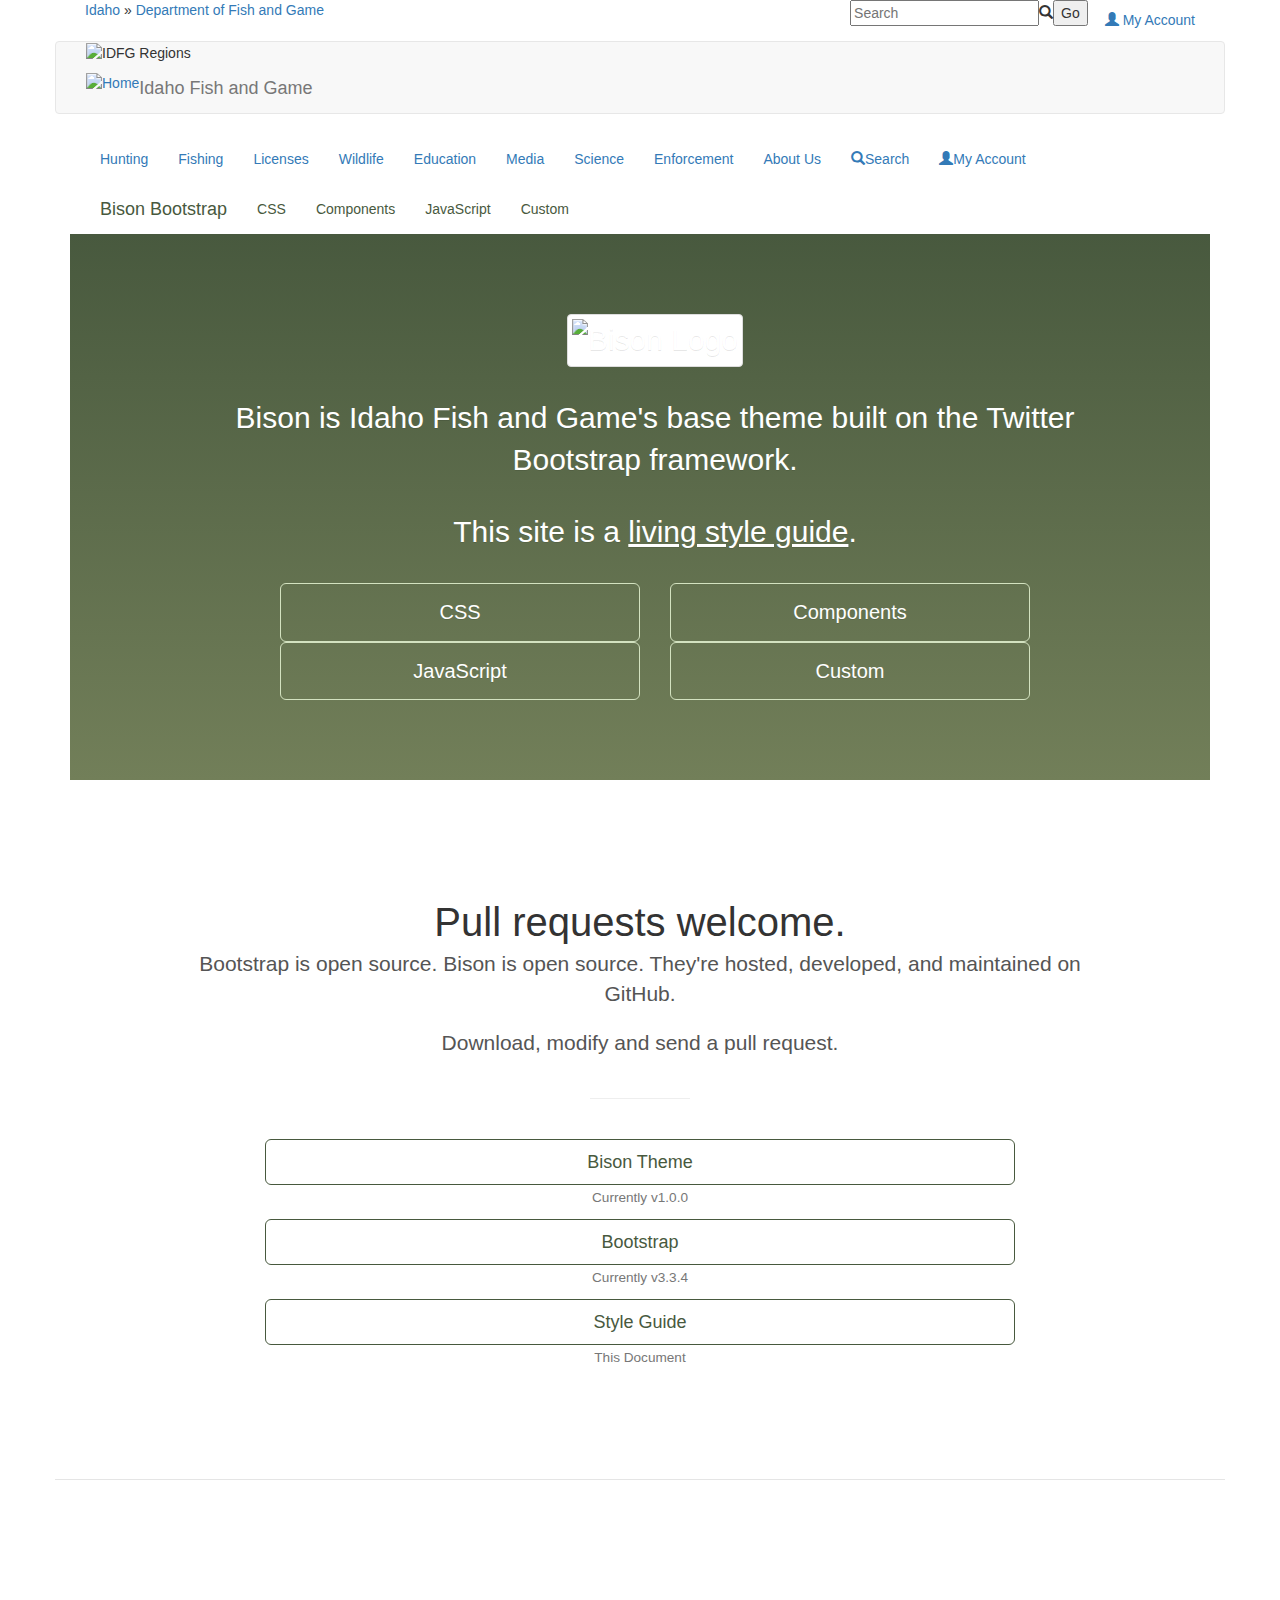
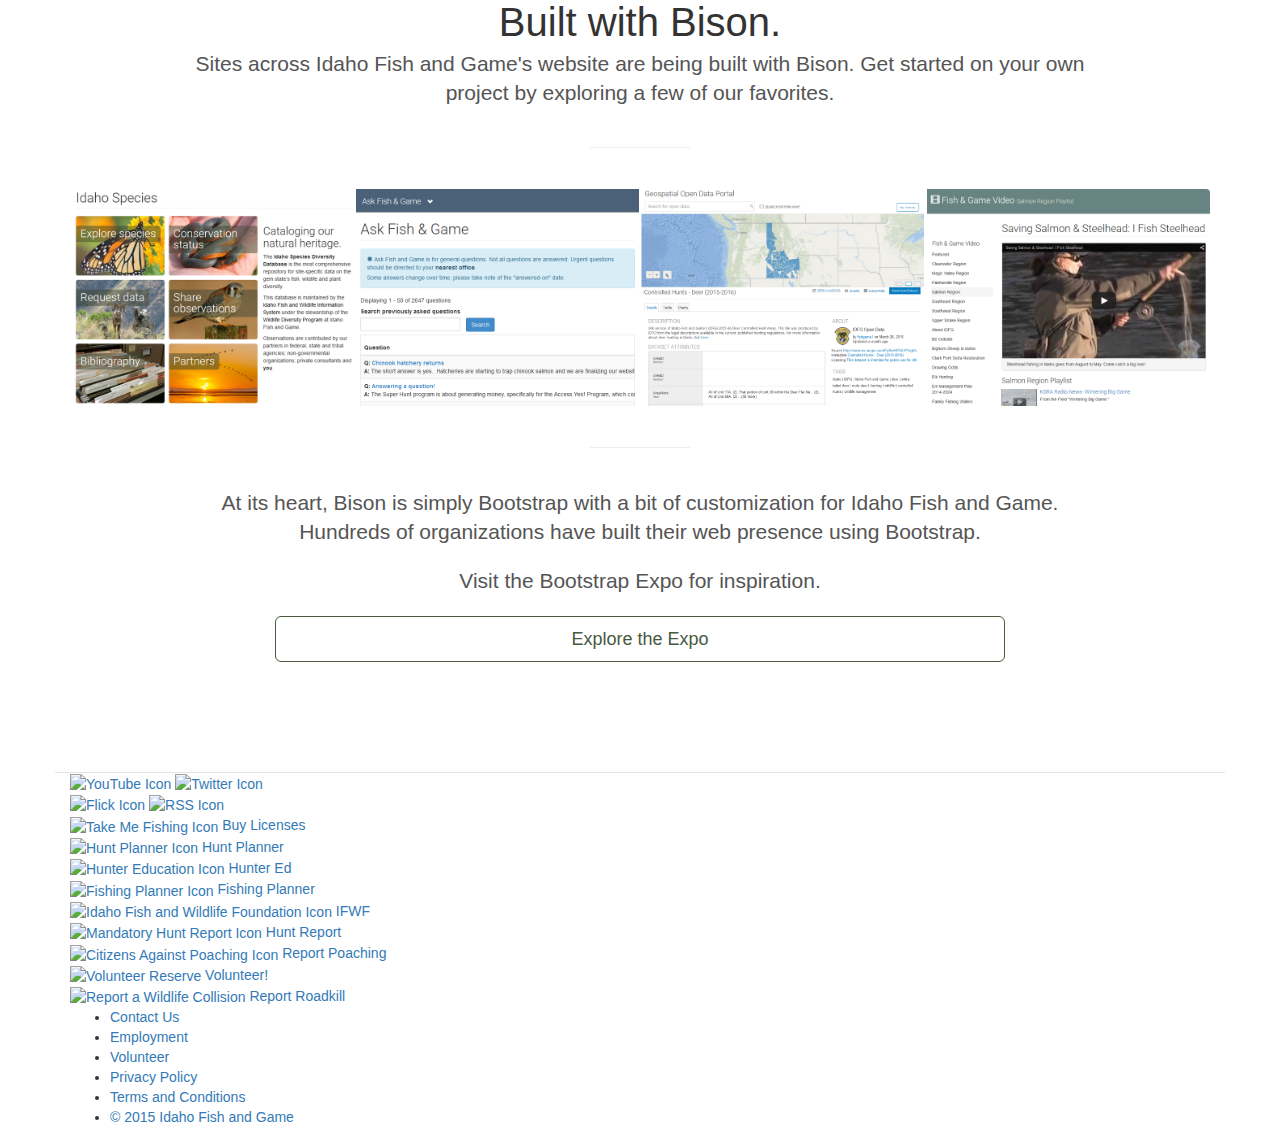
==== index.html @ a096d147 "Merge pull request #3 from stupiddingo/master" ====
<!doctype html>
<html lang="en" class="no-js">
<head>
  <meta charset="utf-8">
  <meta name="viewport" content="width=device-width, initial-scale=1">
  <meta http-equiv="X-UA-Compatible" content="IE=edge">
  <title>Bison Bootstrap</title>
  <meta name="description" content="">
  <meta name="robots" content="index,follow">
  <meta name="DCTERMS.subject" content="">
  <meta name="DCTERMS.creator" content="">
  <meta name="DCTERMS.created" content="">
  <meta name="DCTERMS.language" content="EN">
  <meta name="DCTERMS.publisher" content="State of Idaho">
  <meta name="DCTERMS.modified" content="">
  <meta name="DCTERMS.format" content="text/html">
  <link rel="schema.DCTERMS" href="//purl.org/dc/terms/">
  <link rel="icon" href="https://idfg.idaho.gov/favicon.ico" type="image/x-icon">
  <link rel="apple-touch-icon" href="https://idfg.idaho.gov/apple-touch-icon.png">
  <link rel="apple-touch-icon" sizes="72x72" href="https://idfg.idaho.gov/apple-touch-icon-72x72.png">
  <link rel="apple-touch-icon" sizes="76x76" href="https://idfg.idaho.gov/apple-touch-icon-76x76.png">
  <link rel="apple-touch-icon" sizes="114x114" href="https://idfg.idaho.gov/apple-touch-icon-114x114.png">
  <link rel="apple-touch-icon" sizes="120x120" href="https://idfg.idaho.gov/apple-touch-icon-120x120.png">
  <link rel="apple-touch-icon" sizes="144x144" href="https://idfg.idaho.gov/apple-touch-icon-144x144.png">
  <link rel="apple-touch-icon" sizes="152x152" href="https://idfg.idaho.gov/apple-touch-icon-152x152.png">
  <link href="//netdna.bootstrapcdn.com/bootstrap/3.3.4/css/bootstrap.min.css" media="all" rel="stylesheet"/>
  <link href="https://idfg.idaho.gov/sites/all/themes/bootstrap/css/overrides.css" media="all" rel="stylesheet"/>
  <link href="https://idfg.idaho.gov/sites/all/themes/bison/css/bison.css" media="all" rel="stylesheet"/>
  <link href="resources/css/docs.min.css" media="all" rel="stylesheet"/>
  <link href="resources/css/custom.css" media="all" rel="stylesheet"/>
</head>
<body class="html">
<div id="skip-link">
  <a href="#content" class="sr-only">Skip to main content</a>
</div>
<div class="utilities row hidden-xs">
  <div class="container">
    <div class="tagline col-sm-6">
      <div class="region region-utilities-first">
        <section id="block-idfg-components-crumbs" class="block block-idfg-components clearfix">
          <div id="idfg-breadcrumb-context"><a href="http://www.idaho.gov/">Idaho</a>
            »
            <a href="http://fishandgame.idaho.gov/" title="Idaho Department of Fish and Game">Department
              of Fish and Game</a></div>
        </section>
      </div>
    </div>
    <div class="top_nav col-xs-12 col-sm-6">
      <div class="region region-utilities-second">
        <section id="block-idfg-components-search" class="block block-idfg-components clearfix">
          <ul class="menu nav nav-pills navbar-right">
            <li id="navbar-search-form">
              <form action="http://fishandgame.idaho.gov/search" id="idfg-site-search" method="get" class="form-group has-feedback">
                <input id="search" name="search" placeholder="Search" required="true" type="text"><span class="glyphicon glyphicon-search"></span><input id="searchUsing" name="searchUsing" value="Google Web Search" type="hidden"><input id="cmdSubmit" value="Go" type="submit">
              </form>
            </li>
            <li id="navbar-login" class="accounts-login-link">
              <a href="https://idfg.idaho.gov/accounts/user" title="My Account"><span class="glyphicon glyphicon-user" aria-hidden="true"></span>
                <span class="link-text">My Account</span></a></li>
          </ul>
        </section>
      </div>
    </div>
  </div>
</div>
<!--/utilities row-->
<header id="navbar" role="banner" class="navbar container navbar-default">
  <div class="container">
    <div class="region region-branding">
      <section id="block-idfg-components-regions" class="block block-idfg-components clearfix">
        <div id="idfgRegionMap">
          <img alt="IDFG Regions" src="https://idfg.idaho.gov/sites/all/modules/custom/idfg_components/images/RegionMap.gif" title="Explore our Regions" usemap="#regions-imagemap">
        </div>
        <map id="regions-imagemap" name="regions-imagemap">
          <area alt="Region 1 - Panhandle" coords="8,8,19,9,18,25,28,36,18,36,15,36,10,34,8,35" href="http://fishandgame.idaho.gov/public/about/offices/?getPage=163" shape="poly" title="Region 1 - Panhandle">
          <area alt="Region 2 - Clearwater" coords="8,33,16,36,26,36,35,40,31,53,24,55,17,53,11,56,11,51,6,46" href="http://fishandgame.idaho.gov/public/about/offices/?getPage=164" shape="poly" title="Region 2 - Clearwater">
          <area alt="Region 3 - Southwest" coords="9,58,16,55,24,57,30,60,21,66,25,77,19,84,19,95,23,102,5,103,7,76,5,70,5,67" href="http://fishandgame.idaho.gov/public/about/offices/?getPage=165" shape="poly" title="Region 3 - Southwest">
          <area alt="Region 4 - Magic Valley" coords="23,79,31,77,43,82,42,88,49,102,24,102,19,93,19,87,19,85" href="http://fishandgame.idaho.gov/public/about/offices/?getPage=169" shape="poly" title="Region 4 - Magic Valley">
          <area alt="Region 5 - Southeast" coords="44,81,55,86,67,85,68,103,49,101,47,92,42,91,41,86" href="http://fishandgame.idaho.gov/public/about/offices/?getPage=166" shape="poly" title="Region 5 - Southeast">
          <area alt="Region 6 - Upper Snake" coords="61,64,65,69,66,83,61,84,52,82,44,79,39,79,35,76,47,68,53,65" href="http://fishandgame.idaho.gov/public/about/offices/?getPage=171" shape="poly" title="Region 6 - Upper Snake">
          <area alt="Region 7 - Salmon" coords="37,49,47,66,28,75,23,65,31,60,30,55" href="http://fishandgame.idaho.gov/public/about/offices/?getPage=170" shape="poly" title="Region 7 - Salmon">
          <area alt="View list of all Regions" coords="0,0,90,111" href="http://fishandgame.idaho.gov/public/about/offices/?getPage=52" shape="rect" title="View list of all Regions">
        </map>
      </section>
    </div>
    <div class="navbar-header">
      <a class="logo navbar-btn pull-left" href="//idfg.idaho.gov/" title="Home">
        <img src="https://idfg.idaho.gov/sites/all/themes/bison/logo.png" alt="Home">
      </a>
      <a class="name navbar-brand" href="//idfg.idaho.gov/" title="Home">Idaho
        Fish and Game</a>
      <!-- .btn-navbar is used as the toggle for collapsed navbar content -->
      <button type="button" class="navbar-toggle" data-toggle="collapse" data-target=".navbar-primary">
        <span class="sr-only">Toggle navigation</span>
        <span class="icon-bar"></span>
        <span class="icon-bar"></span>
        <span class="icon-bar"></span>
      </button>
      <a class="hidden-lg btn btn-lg navbar-search navbar-mobile" href="//fishandgame.idaho.gov/search" title="Search"><span class="glyphicon glyphicon-search" aria-hidden="true"></span></a>
    </div>
  </div>
</header>
<!--/header-->
<div id="navfull" class="row">
  <div class="container topnav">
    <div class="navbar-primary navbar-collapse collapse">
      <nav role="navigation">
        <div class="region region-navigation">
          <section id="block-idfg-components-menu" class="block block-idfg-components clearfix">
            <ul class="menu nav navbar-nav">
              <li class="expanded dropdown active"><a class="dropdown-toggle" data-toggle="dropdown" data-target="#" href="http://fishandgame.idaho.gov/public/hunt/" title="Hunting">Hunting</a></li>
              <li class="expanded dropdown active"><a class="dropdown-toggle" data-toggle="dropdown" data-target="#" href="http://fishandgame.idaho.gov/public/fish/" title="Fishing">Fishing</a></li>
              <li class="expanded dropdown active"><a class="dropdown-toggle" data-toggle="dropdown" data-target="#" href="http://fishandgame.idaho.gov/public/licenses/" title="Licenses">Licenses</a></li>
              <li class="expanded dropdown active"><a class="dropdown-toggle" data-toggle="dropdown" data-target="#" href="http://fishandgame.idaho.gov/public/wildlife/" title="Wildlife">Wildlife</a></li>
              <li class="expanded dropdown active"><a class="dropdown-toggle" data-toggle="dropdown" data-target="#" href="http://fishandgame.idaho.gov/public/education/" title="Education">Education</a></li>
              <li class="expanded dropdown active"><a class="dropdown-toggle" data-toggle="dropdown" data-target="#" href="http://fishandgame.idaho.gov/public/media/" title="Media">Media</a></li>
              <li class="expanded dropdown active"><a class="dropdown-toggle" data-toggle="dropdown" data-target="#" href="http://fishandgame.idaho.gov/public/science/" title="Science">Science</a></li>
              <li class="expanded dropdown active"><a class="dropdown-toggle" data-toggle="dropdown" data-target="#" href="http://fishandgame.idaho.gov/public/enforce/" title="Enforcement">Enforcement</a></li>
              <li class="expanded dropdown active"><a class="dropdown-toggle" data-toggle="dropdown" data-target="#" href="http://fishandgame.idaho.gov/public/about/" title="About Us">About Us</a></li>
              <li class="navbar-mobile active"><a href="http://fishandgame.idaho.gov/search/" title="Search"><span class="glyphicon glyphicon-search" aria-hidden="true"></span>Search</a></li>
              <li class="navbar-mobile active accounts-login-link"><a href="https://idfg.idaho.gov/accounts/user" title="User Account"><span class="glyphicon glyphicon-user" aria-hidden="true"></span><span class="link-text">My Account</span></a></li>
            </ul>
          </section>
        </div>
      </nav>
    </div>
    <!-- /.navbar-collapse -->
  </div>
</div>
<!--/navfull-->
<div class="main-container container">
  <header role="banner" id="page-header">
    <div class="region region-header">
      <div class="container">
        <div class="navbar-header">
          <a href="#" class="navbar-brand">Bison Bootstrap</a>
          <button class="navbar-toggle collapsed" type="button" data-toggle="collapse" data-target=".bs-navbar-collapse">
            <span class="sr-only">Toggle navigation</span>
            <span class="glyphicon glyphicon-chevron-down" aria-hidden="true"></span>
          </button>
        </div>
        <nav class="collapse navbar-collapse bs-navbar-collapse">
          <ul class="nav navbar-nav">
            <li><a href="css/">CSS</a></li>
            <li><a href="components/">Components</a></li>
            <li><a href="javascript/">JavaScript</a></li>
            <li><a href="custom/">Custom</a></li>
          </ul>
        </nav>
      </div>
    </div>
    <main class="bs-docs-masthead" id="content" role="main" tabindex="-1">
      <div class="container">
        <p class="lead">
          <img src="https://idfg.idaho.gov/sites/all/themes/bison/screenshot.png" title="Bison Logo" class="img-thumbnail img-responsive">
        </p>

        <p class="lead">Bison is Idaho Fish and Game's base theme built on the
          Twitter Bootstrap framework.</p>

        <p class="lead">This site is a
          <a href="http://alistapart.com/article/creating-style-guides" title="wat?" style="color:#fff; text-decoration: underline;">living
            style guide</a>.</p>

        <div class="row">
          <div class="col-xs-12 col-sm-4 col-sm-offset-2">
            <a href="css/" class="btn btn-outline-inverse btn-lg btn-block">CSS</a>
          </div>
          <div class="col-xs-12 col-sm-4">
            <a href="components/" class="btn btn-outline-inverse btn-lg btn-block">Components</a>
          </div>
        </div>
        <div class="row">
          <div class="col-xs-12 col-sm-4 col-sm-offset-2">
            <a href="javascript/" class="btn btn-outline-inverse btn-lg btn-block">JavaScript</a>
          </div>
          <div class="col-xs-12 col-sm-4">
            <a href="custom/" class="btn btn-outline-inverse btn-lg btn-block">Custom</a>
          </div>
        </div>

      </div>
    </main>
  </header>
  <!-- /#page-header -->
  <div class="row">
    <div role="main">
      <div class="bs-docs-featurette">
        <div class="container">
          <h2 class="bs-docs-featurette-title">Pull requests welcome.</h2>

          <p class="lead">Bootstrap is open source. Bison is open source.
            They're hosted, developed, and maintained on GitHub.</p>

          <p class="lead">Download, modify and send a pull request.</p>
          <hr class="half-rule">
          <div class="row margin-bottom">
            <div class="col-xs-12 col-sm-8 col-sm-offset-2">
              <p>
                <a href="https://github.com/idahofishgame/bison" class="btn btn-outline btn-lg btn-block">Bison
                  Theme</a>
                <small class="text-muted">Currently v1.0.0</small>
              </p>
            </div>
          </div>
          <div class="row margin-bottom">
            <div class="col-xs-12 col-sm-8 col-sm-offset-2">
              <p>
                <a href="https://github.com/twbs/bootstrap" class="btn btn-outline btn-lg btn-block">Bootstrap</a>
                <small class="text-muted">Currently v3.3.4</small>
              </p>
            </div>
          </div>
          <div class="row">
            <div class="col-xs-12 col-sm-8 col-sm-offset-2">
              <p>
                <a href="https://github.com/idahofishgame/style" class="btn btn-outline btn-lg btn-block">Style
                  Guide</a>
                <small class="text-muted">This Document</small>
              </p>
            </div>
          </div>
        </div>
      </div>

      <div class="bs-docs-featurette">
        <div class="container">
          <h2 class="bs-docs-featurette-title">Built with Bison.</h2>

          <p class="lead">Sites across Idaho Fish and Game's website are being
            built with Bison. Get started on your own project by exploring a few
            of our favorites.</p>
          <hr class="half-rule">
          <div class="row bs-docs-featured-sites">
            <div class="col-xs-6 col-sm-3">
              <a href="https://fishandgame.idaho.gov/species" target="_blank" title="Species">
                <img src="resources/images/species.png" alt="Species" class="img-responsive">
              </a>
            </div>
            <div class="col-xs-6 col-sm-3">
              <a href="https://fishandgame.idaho.gov/content/questions" target="_blank" title="Ask">
                <img src="resources/images/ask.png" alt="Ask Fish and Game" class="img-responsive">
              </a>
            </div>
            <div class="col-xs-6 col-sm-3">
              <a href="http://data.idfggis.opendata.arcgis.com" target="_blank" title="Open Data">
                <img src="resources/images/opendata.png" alt="Open Data" class="img-responsive">
              </a>
            </div>
            <div class="col-xs-6 col-sm-3">
              <a href="https://fishandgame.idaho.gov/is/media/video" target="_blank" title="Video">
                <img src="resources/images/video.png" alt="Video" class="img-responsive">
              </a>
            </div>
          </div>
          <hr class="half-rule">
          <p class="lead">At its heart, Bison is simply Bootstrap with a bit of
            customization for Idaho Fish and Game. Hundreds of organizations
            have built their web presence using Bootstrap.</p>

          <p class="lead">Visit the Bootstrap Expo for inspiration.</p>

          <div class="col-xs-12 col-sm-8 col-sm-offset-2">
            <p>
              <a href="http://expo.getbootstrap.com" class="btn btn-outline btn-lg btn-block">Explore
                the Expo</a></p>
          </div>
        </div>
      </div>
    </div>
  </div>
</div>
<!--/main-container-->

<div id="footer_context" class="row">
  <div class="col-xs-12">
    <footer class="footer container">
      <div class="row">
        <div class="col-xs-12">
          <div class="region region-footer-top">
            <section id="block-idfg-components-apps" class="block block-idfg-components clearfix">
              <div id="idfgFooterImageLinks" class="clearfix">
                <div id="idfgFooterIcons">
                  <div id="idfgFooterIconic">
                    <div id="idfgFooterIconicTop">
                      <a href="http://www.youtube.com/user/idahofishgame" title="IDFG on YouTube"><img alt="YouTube Icon" src="https://idfg.idaho.gov/sites/all/modules/custom/idfg_components/images/youtube.png" title="IDFG on YouTube"/></a>
                      <a href="http://twitter.com/idfg" title="IDFG on Twitter"><img alt="Twitter Icon" src="https://idfg.idaho.gov/sites/all/modules/custom/idfg_components/images/twitter.png" title="IDFG on Twitter"/></a>
                    </div>
                    <div id="idfgFooterIconicBottom">
                      <a href="http://flickr.com/photos/idfg" title="IDFG on Flickr"><img alt="Flick Icon" src="https://idfg.idaho.gov/sites/all/modules/custom/idfg_components/images/flickr.png" title="IDFG on Flickr"/></a>
                      <a href="https://fishandgame.idaho.gov/content/page/rss-feeds" title="RSS Feed"><img alt="RSS Icon" src="https://idfg.idaho.gov/sites/all/modules/custom/idfg_components/images/rss.png" title="RSS"/></a>
                    </div>
                  </div>
                </div>
                <div>
                  <a href="https://id.outdoorcentral.us/" title="Buy your hunting and fishing licenses here!"><img alt="Take Me Fishing Icon" src="https://idfg.idaho.gov/sites/all/modules/custom/idfg_components/images/tinySoldHere.png"/></a>
                  <a href="https://id.outdoorcentral.us/" title="Buy your hunting and fishing licenses here!">Buy
                    Licenses</a>
                </div>
                <div>
                  <a href="http://fishandgame.idaho.gov/ifwis/huntPlanner/" title="Plan your hunting trip!"><img alt="Hunt Planner Icon" src="https://idfg.idaho.gov/sites/all/modules/custom/idfg_components/images/tinyHuntPlanner.png"/></a>
                  <a href="http://fishandgame.idaho.gov/ifwis/huntPlanner/" title="Plan your hunting trip!">Hunt
                    Planner</a>
                </div>
                <div>
                  <a href="http://fishandgame.idaho.gov/public/hunt/?getPage=30" title="Hunter education classes"><img alt="Hunter Education Icon" src="https://idfg.idaho.gov/sites/all/modules/custom/idfg_components/images/tinyHuntEd.png"/></a>
                  <a href="http://fishandgame.idaho.gov/public/hunt/?getPage=30" title="Hunter education classes">Hunter
                    Ed</a>
                </div>
                <div>
                  <a href="http://fishandgame.idaho.gov/ifwis/fishingPlanner/" title="Plan your fishing trip!"><img alt="Fishing Planner Icon" src="https://idfg.idaho.gov/sites/all/modules/custom/idfg_components/images/tinyFishPlanner.png"/></a>
                  <a href="http://fishandgame.idaho.gov/ifwis/fishingPlanner/" title="Plan your fishing trip!">Fishing
                    Planner</a>
                </div>
                <div>
                  <a href="http://www.ifwf.org/" title="Idaho Fish and Wildlife Foundation"><img alt="Idaho Fish and Wildlife Foundation Icon" src="https://idfg.idaho.gov/sites/all/modules/custom/idfg_components/images/tinyIFWF.png"/></a>
                  <a href="http://www.ifwf.org/" title="Idaho Fish and Wildlife Foundation">IFWF</a>
                </div>
                <div>
                  <a href="http://fishandgame.idaho.gov/public/hunt/?getPage=106" title="Mandatory Hunt Report"><img alt="Mandatory Hunt Report Icon" src="https://idfg.idaho.gov/sites/all/modules/custom/idfg_components/images/tinyHarvReport.png"/></a>
                  <a href="http://fishandgame.idaho.gov/public/hunt/?getPage=106" title="Mandatory Hunt Report">Hunt
                    Report</a>
                </div>
                <div>
                  <a href="http://fishandgame.idaho.gov/public/enforce/?getPage=142" title="Citizens Against Poaching 1-800-632-5999"><img alt="Citizens Against Poaching Icon" src="https://idfg.idaho.gov/sites/all/modules/custom/idfg_components/images/tinyCAP.png"/></a>
                  <a href="http://fishandgame.idaho.gov/public/enforce/?getPage=142" title="Citizens Against Poaching 1-800-632-5999">Report
                    Poaching</a>
                </div>
                <div>
                  <a href="http://fishandgame.idaho.gov/public/about/volunteer/" title="Volunteer Reserve"><img alt="Volunteer Reserve" src="https://idfg.idaho.gov/sites/all/modules/custom/idfg_components/images/tinyVolunteer.png"/></a>
                  <a href="http://fishandgame.idaho.gov/public/about/volunteer/" title="Volunteer Reserve">Volunteer!</a>
                </div>
                <div>
                  <a href="https://fishandgame.idaho.gov/ifwis/roadkill" title="Report a Wildlife Collision"><img alt="Report a Wildlife Collision" src="https://idfg.idaho.gov/sites/all/modules/custom/idfg_components/images/ifwis_roadkill.png"/></a>
                  <a href="https://fishandgame.idaho.gov/ifwis/roadkill" title="Report a Wildlife Collision">Report
                    Roadkill</a>
                </div>
              </div>
            </section>
            <section id="block-idfg-components-terms" class="block block-idfg-components clearfix">
              <div id="idfg-terms">
                <ul>
                  <li><a href="http://fishandgame.idaho.gov/public/about/contact/">Contact Us</a></li>
                  <li><a href="http://fishandgame.idaho.gov/public/about/employment/">Employment</a></li>
                  <li><a href="http://fishandgame.idaho.gov/public/about/volunteer/">Volunteer</a></li>
                  <li><a href="http://fishandgame.idaho.gov/public/about/privacy/">Privacy Policy</a></li>
                  <li><a href="http://fishandgame.idaho.gov/public/about/terms/">Terms and Conditions</a></li>
                  <li><a href="http://fishandgame.idaho.gov/">&copy; 2015 Idaho Fish and Game</a></li>
                </ul>
              </div>
            </section>
          </div>
          <div class="row">
            <div class="col-md-2"></div>
            <div class="col-md-2"></div>
            <div class="col-md-2"></div>
            <div class="col-md-2"></div>
            <div class="col-md-2"></div>
            <div class="col-md-2"></div>
          </div>
          <div class="row">
          </div>
        </div>
      </div>
    </footer>
    <!--/row-->
    <div id="footer_bottom" class="row">
    </div>
  </div>
</div>
<!--/row-->
<script src="//code.jquery.com/jquery-1.11.2.min.js"></script>
<script src="//maxcdn.bootstrapcdn.com/bootstrap/3.3.4/js/bootstrap.min.js"></script>
<script src="resources/js/docs.min.js"></script>
<script src="resources/js/idfg.js"></script>
</body>
</html>
---- resources/css/docs.min.css ----
/**
  * Original Bootstrap Documentation
  * CC SA By attribution getbootstrap.com
  * Colors overridden for Bison theme.
  * #563d7c --> #48593E
  * #cdbfe3 --> #D3E2C0
  * #6F5499 --> #727F59
  */
.hll{
	background-color:#ffc
}

.c{
	color:#999
}

.err{
	color:#A00;
	background-color:#FAA
}

.k{
	color:#069
}

.o{
	color:#555
}

.cm{
	color:#999
}

.cp{
	color:#099
}

.c1{
	color:#999
}

.cs{
	color:#999
}

.gd{
	background-color:#FCC;
	border:1px solid #C00
}

.ge{
	font-style:italic
}

.gr{
	color:red
}

.gh{
	color:#030
}

.gi{
	background-color:#CFC;
	border:1px solid #0C0
}

.go{
	color:#AAA
}

.gp{
	color:#009
}

.gu{
	color:#030
}

.gt{
	color:#9C6
}

.kc{
	color:#069
}

.kd{
	color:#069
}

.kn{
	color:#069
}

.kp{
	color:#069
}

.kr{
	color:#069
}

.kt{
	color:#078
}

.m{
	color:#F60
}

.s{
	color:#d44950
}

.na{
	color:#4f9fcf
}

.nb{
	color:#366
}

.nc{
	color:#0A8
}

.no{
	color:#360
}

.nd{
	color:#99F
}

.ni{
	color:#999
}

.ne{
	color:#C00
}

.nf{
	color:#C0F
}

.nl{
	color:#99F
}

.nn{
	color:#0CF
}

.nt{
	color:#2f6f9f
}

.nv{
	color:#033
}

.ow{
	color:#000
}

.w{
	color:#bbb
}

.mf{
	color:#F60
}

.mh{
	color:#F60
}

.mi{
	color:#F60
}

.mo{
	color:#F60
}

.sb{
	color:#C30
}

.sc{
	color:#C30
}

.sd{
	color:#C30;
	font-style:italic
}

.s2{
	color:#C30
}

.se{
	color:#C30
}

.sh{
	color:#C30
}

.si{
	color:#A00
}

.sx{
	color:#C30
}

.sr{
	color:#3AA
}

.s1{
	color:#C30
}

.ss{
	color:#FC3
}

.bp{
	color:#366
}

.vc{
	color:#033
}

.vg{
	color:#033
}

.vi{
	color:#033
}

.il{
	color:#F60
}

.css .nt+.nt,.css .o,.css .o+.nt{
	color:#999
}

@font-face{
	font-family:anchorjs-link;
	src:url(data:application/x-font-ttf;
	charset=utf-8;
	base64,[base64]/8D/wAPAAEAAAAAAAAAAAAAAAAAAAAAgAAAAAAACAAAAAwAAABQAAwABAAAAFAAEACgAAAAGAAQAAQACACDmAP//AAAAIOYA////4RoCAAEAAAAAAAAAAQAB//[base64]/r4DBgYGBFAEBwYHAwQTExMT2xMwMjETBBMTExNjBwkGA5gkIyMkBCNZXVoj2iMkJCMEA3UEJCMjJNojWV1aIwQDBgUFA1ACBQUFAwQUMDIxE9oTExMTBBMxMjATYxAhISIRmSNaXVkj/sYDBgUFA1ACBQUFAwQUMDIxE9oTExMTBBMxMjATYxAhISIRmSNaXVkjBCQjIyTaI1ldWiMEAAEAAAABAABR/4xQXw889QALBAAAAAAAzqNM0wAAAADOo0zTAAAAAAO5A3kAAAAIAAIAAAAAAAAAAQAAA8D/[base64]) format('truetype'),url(data:application/font-woff;
	charset=utf-8;
	base64,d09GRgABAAAAAATwAAsAAAAABKQAAAAAAAAAAAAAAAAAAAAAAAAAAAAAAABPUy8yAAABCAAAAGAAAABgDq/[base64]/A/8ADwABAAAAAAAAAAAAAAAAAAAAAIAAAAAAAAgAAAAMAAAAUAAMAAQAAABQABAAoAAAABgAEAAEAAgAg5gD//wAAACDmAP///+EaAgABAAAAAAAAAAEAAf//AA8AAQAAAAAAAAAAAAIAADc5AQAAAAACAEcABwO5A3kANgBtAAABJy4BIgYPAQ4BFBYfAR4DFzcuAy8BLgE0Nj8BPgEyFh8BHgEUBg8BHgMVNz4BNCYnAS4DJwceAx8BHgEUBg8BDgEiJi8BLgE0Nj8BLgM1Bw4BFBYfAR4BMjY/[base64]/7GAwYFBQNQAgUFBQMEFDAyMRPaExMTEwQTMTIwE2MQISEiEZkjWl1ZIwQkIyMk2iNZXVojBAABAAAAAQAAUf+MUF8PPPUACwQAAAAAAM6jTNMAAAAAzqNM0wAAAAADuQN5AAAACAACAAAAAAAAAAEAAAPA/[base64]) format('woff');
	font-weight:400;
	font-style:normal
}

.anchorjs-icon{
	font-family:anchorjs-link;
	speak:none;
	font-style:normal;
	font-weight:400;
	font-variant:normal;
	text-transform:none;
	line-height:1;
	-webkit-font-smoothing:antialiased;
	-moz-osx-font-smoothing:grayscale
}

.anchorjs-link{
	float:left;
	width:1em;
	height:1em;
	margin-left:-1.2em;
	opacity:0;
	color:inherit;
	text-align:center
}

@media (max-width:480px){
	.anchorjs-link{
		display:none
	}

}

.anchorjs-link:focus,:hover>.anchorjs-link{
	opacity:.75;
	transition:color .16s linear
}

:hover>.anchorjs-link:hover{
	opacity:1;
	text-decoration:none
}

.anchorjs-icon{
	font-size:60%;
	vertical-align:.2em
}

.anchorjs-icon:before{
	content:"\e600"
}

/*!
 * Bootstrap Docs (http://getbootstrap.com)
 * Copyright 2011-2014 Twitter, Inc.
 * Licensed under the Creative Commons Attribution 3.0 Unported License. For
 * details, see http://creativecommons.org/licenses/by/3.0/.
 */body{
	position:relative
}

.table code{
	font-size:13px;
	font-weight:400
}

h2 code,h3 code,h4 code{
	background-color:inherit
}

.btn-outline{
	color:#48593E;
	background-color:transparent;
	border-color:#48593E
}

.btn-outline:active,.btn-outline:focus,.btn-outline:hover{
	color:#fff;
	background-color:#48593E;
	border-color:#48593E
}

.btn-outline-inverse{
	color:#fff;
	background-color:transparent;
	border-color:#D3E2C0
}

.btn-outline-inverse:active,.btn-outline-inverse:focus,.btn-outline-inverse:hover{
	color:#48593E;
	text-shadow:none;
	background-color:#fff;
	border-color:#fff
}

.bs-docs-booticon{
	display:block;
	font-weight:500;
	color:#fff;
	text-align:center;
	cursor:default;
	background-color:#48593E;
	border-radius:15%
}

.bs-docs-booticon-sm{
	width:30px;
	height:30px;
	font-size:20px;
	line-height:28px
}

.bs-docs-booticon-lg{
	width:144px;
	height:144px;
	font-size:108px;
	line-height:140px
}

.bs-docs-booticon-inverse{
	color:#48593E;
	background-color:#fff
}

.bs-docs-booticon-outline{
	background-color:transparent;
	border:1px solid #D3E2C0
}

#skippy{
	display:block;
	padding:1em;
	color:#fff;
	background-color:#727F59;
	outline:0
}

#skippy .skiplink-text{
	padding:.5em;
	outline:1px dotted
}

#content:focus{
	outline:0
}

.bs-docs-nav{
	margin-bottom:0;
	background-color:#fff;
	border-bottom:0
}

.bs-home-nav .bs-nav-b{
	display:none
}

.bs-docs-nav .navbar-brand,.bs-docs-nav .navbar-nav>li>a{
	font-weight:500;
	color:#48593E
}

.bs-docs-nav .navbar-nav>.active>a,.bs-docs-nav .navbar-nav>.active>a:hover,.bs-docs-nav .navbar-nav>li>a:hover{
	color:#463265;
	background-color:#f9f9f9
}

.bs-docs-nav .navbar-toggle .icon-bar{
	background-color:#48593E
}

.bs-docs-nav .navbar-header .navbar-toggle{
	border-color:#fff
}

.bs-docs-nav .navbar-header .navbar-toggle:focus,.bs-docs-nav .navbar-header .navbar-toggle:hover{
	background-color:#f9f9f9;
	border-color:#f9f9f9
}

.bs-docs-footer{
	padding-top:40px;
	padding-bottom:40px;
	margin-top:100px;
	color:#767676;
	text-align:center;
	border-top:1px solid #e5e5e5
}

.bs-docs-footer-links{
	padding-left:0;
	margin-top:20px
}

.bs-docs-footer-links li{
	display:inline;
	padding:0 2px
}

.bs-docs-footer-links li:first-child{
	padding-left:0
}

@media (min-width:768px){
	.bs-docs-footer p{
		margin-bottom:0
	}

}

.bs-docs-social{
	margin-bottom:20px;
	text-align:center
}

.bs-docs-social-buttons{
	display:inline-block;
	padding-left:0;
	margin-bottom:0;
	list-style:none
}

.bs-docs-social-buttons li{
	display:inline-block;
	padding:5px 8px;
	line-height:1
}

.bs-docs-social-buttons .twitter-follow-button{
	width:225px!important
}

.bs-docs-social-buttons .twitter-share-button{
	width:98px!important
}

.github-btn{
	overflow:hidden;
	border:0
}

.bs-docs-header,.bs-docs-masthead{
	position:relative;
	padding:30px 0;
	color:#D3E2C0;
	text-align:center;
	text-shadow:0 1px 0 rgba(0,0,0,.1);
	background-color:#727F59;
	background-image:-webkit-gradient(linear,left top,left bottom,from(#48593E),to(#727F59));
	background-image:-webkit-linear-gradient(top,#48593E 0,#727F59 100%);
	background-image:-o-linear-gradient(top,#48593E 0,#727F59 100%);
	background-image:linear-gradient(to bottom,#48593E 0,#727F59 100%);
	filter:progid:DXImageTransform.Microsoft.gradient(startColorstr='#48593E', endColorstr='#727F59', GradientType=0);
	background-repeat:repeat-x
}

.bs-docs-masthead .bs-docs-booticon{
	margin:0 auto 30px
}

.bs-docs-masthead h1{
	font-weight:300;
	line-height:1;
	color:#fff
}

.bs-docs-masthead .lead{
	margin:0 auto 30px;
	font-size:20px;
	color:#fff
}

.bs-docs-masthead .version{
	margin-top:-15px;
	margin-bottom:30px;
	color:#9783b9
}

.bs-docs-masthead .btn{
	width:100%;
	padding:15px 30px;
	font-size:20px
}

@media (min-width:480px){
	.bs-docs-masthead .btn{
		width:auto
	}

}

@media (min-width:768px){
	.bs-docs-masthead{
		padding:80px 0
	}

	.bs-docs-masthead h1{
		font-size:60px
	}

	.bs-docs-masthead .lead{
		font-size:24px
	}

}

@media (min-width:992px){
	.bs-docs-masthead .lead{
		width:80%;
		font-size:30px
	}

}

.bs-docs-header{
	margin-bottom:40px;
	font-size:20px
}

.bs-docs-header h1{
	margin-top:0;
	color:#fff
}

.bs-docs-header p{
	margin-bottom:0;
	font-weight:300;
	line-height:1.4
}

.bs-docs-header .container{
	position:relative
}

@media (min-width:768px){
	.bs-docs-header{
		padding-top:60px;
		padding-bottom:60px;
		font-size:24px;
		text-align:left
	}

	.bs-docs-header h1{
		font-size:60px;
		line-height:1
	}

}

@media (min-width:992px){
	.bs-docs-header h1,.bs-docs-header p{
		margin-right:380px
	}

}

.carbonad{
	width:auto!important;
	height:auto!important;
	padding:20px!important;
	margin:30px -30px -31px!important;
	overflow:hidden;
	font-size:13px!important;
	line-height:16px!important;
	text-align:left;
	background:0 0!important;
	border:solid #866ab3!important;
	border-width:1px 0!important
}

.carbonad-img{
	margin:0!important
}

.carbonad-tag,.carbonad-text{
	display:block!important;
	float:none!important;
	width:auto!important;
	height:auto!important;
	margin-left:145px!important;
	font-family:"Helvetica Neue",Helvetica,Arial,sans-serif!important
}

.carbonad-text{
	padding-top:0!important
}

.carbonad-tag{
	color:inherit!important;
	text-align:left!important
}

.carbonad-tag a,.carbonad-text a{
	color:#fff!important
}

.carbonad #azcarbon>img{
	display:none
}

@media (min-width:480px){
	.carbonad{
		width:330px!important;
		margin:20px auto!important;
		border-width:1px!important;
		border-radius:4px
	}

	.bs-docs-masthead .carbonad{
		margin:50px auto 0!important
	}

}

@media (min-width:768px){
	.carbonad{
		margin-right:0!important;
		margin-left:0!important
	}

}

@media (min-width:992px){
	.carbonad{
		position:absolute;
		top:0;
		right:15px;
		width:330px!important;
		padding:15px!important;
		margin:0!important
	}

	.bs-docs-masthead .carbonad{
		position:static
	}

}

.bs-docs-featurette{
	padding-top:40px;
	padding-bottom:40px;
	font-size:16px;
	line-height:1.5;
	color:#555;
	text-align:center;
	background-color:#fff;
	border-bottom:1px solid #e5e5e5
}

.bs-docs-featurette+.bs-docs-footer{
	margin-top:0;
	border-top:0
}

.bs-docs-featurette-title{
	margin-bottom:5px;
	font-size:30px;
	font-weight:400;
	color:#333
}

.half-rule{
	width:100px;
	margin:40px auto
}

.bs-docs-featurette h3{
	margin-bottom:5px;
	font-weight:400;
	color:#333
}

.bs-docs-featurette-img{
	display:block;
	margin-bottom:20px;
	color:#333
}

.bs-docs-featurette-img:hover{
	color:#337ab7;
	text-decoration:none
}

.bs-docs-featurette-img img{
	display:block;
	margin-bottom:15px
}

@media (min-width:480px){
	.bs-docs-featurette .img-responsive{
		margin-top:30px
	}

}

@media (min-width:768px){
	.bs-docs-featurette{
		padding-top:100px;
		padding-bottom:100px
	}

	.bs-docs-featurette-title{
		font-size:40px
	}

	.bs-docs-featurette .lead{
		max-width:80%;
		margin-right:auto;
		margin-left:auto
	}

	.bs-docs-featurette .img-responsive{
		margin-top:0
	}

}

.bs-docs-featured-sites{
	margin-right:-1px;
	margin-left:-1px
}

.bs-docs-featured-sites .col-xs-6{
	padding:1px
}

.bs-docs-featured-sites .img-responsive{
	margin-top:0
}

@media (min-width:768px){
	.bs-docs-featured-sites .col-sm-3:first-child img{
		border-top-left-radius:4px;
		border-bottom-left-radius:4px
	}

	.bs-docs-featured-sites .col-sm-3:last-child img{
		border-top-right-radius:4px;
		border-bottom-right-radius:4px
	}

}

.bs-examples .thumbnail{
	margin-bottom:10px
}

.bs-examples h4{
	margin-bottom:5px
}

.bs-examples p{
	margin-bottom:20px
}

@media (max-width:480px){
	.bs-examples{
		margin-right:-10px;
		margin-left:-10px
	}

	.bs-examples>[class^=col-]{
		padding-right:10px;
		padding-left:10px
	}

}

.bs-docs-sidebar.affix{
	position:static
}

@media (min-width:768px){
	.bs-docs-sidebar{
		padding-left:20px
	}

}

.bs-docs-sidenav{
	margin-top:20px;
	margin-bottom:20px
}

.bs-docs-sidebar .nav>li>a{
	display:block;
	padding:4px 20px;
	font-size:13px;
	font-weight:500;
	color:#767676
}

.bs-docs-sidebar .nav>li>a:focus,.bs-docs-sidebar .nav>li>a:hover{
	padding-left:19px;
	color:#48593E;
	text-decoration:none;
	background-color:transparent;
	border-left:1px solid #48593E
}

.bs-docs-sidebar .nav>.active:focus>a,.bs-docs-sidebar .nav>.active:hover>a,.bs-docs-sidebar .nav>.active>a{
	padding-left:18px;
	font-weight:700;
	color:#48593E;
	background-color:transparent;
	border-left:2px solid #48593E
}

.bs-docs-sidebar .nav .nav{
	display:none;
	padding-bottom:10px
}

.bs-docs-sidebar .nav .nav>li>a{
	padding-top:1px;
	padding-bottom:1px;
	padding-left:30px;
	font-size:12px;
	font-weight:400
}

.bs-docs-sidebar .nav .nav>li>a:focus,.bs-docs-sidebar .nav .nav>li>a:hover{
	padding-left:29px
}

.bs-docs-sidebar .nav .nav>.active:focus>a,.bs-docs-sidebar .nav .nav>.active:hover>a,.bs-docs-sidebar .nav .nav>.active>a{
	padding-left:28px;
	font-weight:500
}

.back-to-top,.bs-docs-theme-toggle{
	display:none;
	padding:4px 10px;
	margin-top:10px;
	margin-left:10px;
	font-size:12px;
	font-weight:500;
	color:#999
}

.back-to-top:hover,.bs-docs-theme-toggle:hover{
	color:#48593E;
	text-decoration:none
}

.bs-docs-theme-toggle{
	margin-top:0
}

@media (min-width:768px){
	.back-to-top,.bs-docs-theme-toggle{
		display:block
	}

}

@media (min-width:992px){
	.bs-docs-sidebar .nav>.active>ul{
		display:block
	}

	.bs-docs-sidebar.affix,.bs-docs-sidebar.affix-bottom{
		width:213px
	}

	.bs-docs-sidebar.affix{
		position:fixed;
		top:20px
	}

	.bs-docs-sidebar.affix-bottom{
		position:absolute
	}

	.bs-docs-sidebar.affix .bs-docs-sidenav,.bs-docs-sidebar.affix-bottom .bs-docs-sidenav{
		margin-top:0;
		margin-bottom:0
	}

}

@media (min-width:1200px){
	.bs-docs-sidebar.affix,.bs-docs-sidebar.affix-bottom{
		width:263px
	}

}

.bs-docs-section{
	margin-bottom:60px
}

.bs-docs-section:last-child{
	margin-bottom:0
}

h1[id]{
	padding-top:20px;
	margin-top:0
}

.bs-callout{
	padding:20px;
	margin:20px 0;
	border:1px solid #eee;
	border-left-width:5px;
	border-radius:3px
}

.bs-callout h4{
	margin-top:0;
	margin-bottom:5px
}

.bs-callout p:last-child{
	margin-bottom:0
}

.bs-callout code{
	border-radius:3px
}

.bs-callout+.bs-callout{
	margin-top:-5px
}

.bs-callout-danger{
	border-left-color:#ce4844
}

.bs-callout-danger h4{
	color:#ce4844
}

.bs-callout-warning{
	border-left-color:#aa6708
}

.bs-callout-warning h4{
	color:#aa6708
}

.bs-callout-info{
	border-left-color:#1b809e
}

.bs-callout-info h4{
	color:#1b809e
}

.color-swatches{
	margin:0 -5px;
	overflow:hidden
}

.color-swatch{
	float:left;
	width:60px;
	height:60px;
	margin:0 5px;
	border-radius:3px
}

@media (min-width:768px){
	.color-swatch{
		width:100px;
		height:100px
	}

}

.color-swatches .gray-darker{
	background-color:#222
}

.color-swatches .gray-dark{
	background-color:#333
}

.color-swatches .gray{
	background-color:#555
}

.color-swatches .gray-light{
	background-color:#999
}

.color-swatches .gray-lighter{
	background-color:#eee
}

.color-swatches .brand-primary{
	background-color:#337ab7
}

.color-swatches .brand-success{
	background-color:#5cb85c
}

.color-swatches .brand-warning{
	background-color:#f0ad4e
}

.color-swatches .brand-danger{
	background-color:#d9534f
}

.color-swatches .brand-info{
	background-color:#5bc0de
}

.color-swatches .bs-purple{
	background-color:#48593E
}

.color-swatches .bs-purple-light{
	background-color:#c7bfd3
}

.color-swatches .bs-purple-lighter{
	background-color:#e5e1ea
}

.color-swatches .bs-gray{
	background-color:#f9f9f9
}

.bs-team .team-member{
	line-height:32px;
	color:#555
}

.bs-team .team-member:hover{
	color:#333;
	text-decoration:none
}

.bs-team .github-btn{
	float:right;
	width:180px;
	height:20px;
	margin-top:6px
}

.bs-team img{
	float:left;
	width:32px;
	margin-right:10px;
	border-radius:4px
}

.bs-docs-browser-bugs td p{
	margin-bottom:0
}

.bs-docs-browser-bugs th:first-child{
	width:18%
}

.show-grid{
	margin-bottom:15px
}

.show-grid [class^=col-]{
	padding-top:10px;
	padding-bottom:10px;
	background-color:#eee;
	background-color:rgba(86,61,124,.15);
	border:1px solid #ddd;
	border:1px solid rgba(86,61,124,.2)
}

.bs-example{
	position:relative;
	padding:45px 15px 15px;
	margin:0 -15px 15px;
	border-color:#e5e5e5 #eee #eee;
	border-style:solid;
	border-width:1px 0;
	-webkit-box-shadow:inset 0 3px 6px rgba(0,0,0,.05);
	box-shadow:inset 0 3px 6px rgba(0,0,0,.05)
}

.bs-example:after{
	position:absolute;
	top:15px;
	left:15px;
	font-size:12px;
	font-weight:700;
	color:#959595;
	text-transform:uppercase;
	letter-spacing:1px;
	content:"Example"
}

.bs-example-padded-bottom{
	padding-bottom:24px
}

.bs-example+.highlight,.bs-example+.zero-clipboard+.highlight{
	margin:-15px -15px 15px;
	border-width:0 0 1px;
	border-radius:0
}

@media (min-width:768px){
	.bs-example{
		margin-right:0;
		margin-left:0;
		background-color:#fff;
		border-color:#ddd;
		border-width:1px;
		border-radius:4px 4px 0 0;
		-webkit-box-shadow:none;
		box-shadow:none
	}

	.bs-example+.highlight,.bs-example+.zero-clipboard+.highlight{
		margin-top:-16px;
		margin-right:0;
		margin-left:0;
		border-width:1px;
		border-bottom-right-radius:4px;
		border-bottom-left-radius:4px
	}

	.bs-example-standalone{
		border-radius:4px
	}

}

.bs-example .container{
	width:auto
}

.bs-example>.alert:last-child,.bs-example>.form-control:last-child,.bs-example>.jumbotron:last-child,.bs-example>.list-group:last-child,.bs-example>.navbar:last-child,.bs-example>.panel:last-child,.bs-example>.progress:last-child,.bs-example>.table-responsive:last-child>.table,.bs-example>.table:last-child,.bs-example>.well:last-child,.bs-example>blockquote:last-child,.bs-example>ol:last-child,.bs-example>p:last-child,.bs-example>ul:last-child{
	margin-bottom:0
}

.bs-example>p>.close{
	float:none
}

.bs-example-type .table .type-info{
	color:#767676;
	vertical-align:middle
}

.bs-example-type .table td{
	padding:15px 0;
	border-color:#eee
}

.bs-example-type .table tr:first-child td{
	border-top:0
}

.bs-example-type h1,.bs-example-type h2,.bs-example-type h3,.bs-example-type h4,.bs-example-type h5,.bs-example-type h6{
	margin:0
}

.bs-example-bg-classes p{
	padding:15px
}

.bs-example>.img-circle,.bs-example>.img-rounded,.bs-example>.img-thumbnail{
	margin:5px
}

.bs-example>.table-responsive>.table{
	background-color:#fff
}

.bs-example>.btn,.bs-example>.btn-group{
	margin-top:5px;
	margin-bottom:5px
}

.bs-example>.btn-toolbar+.btn-toolbar{
	margin-top:10px
}

.bs-example-control-sizing input[type=text]+input[type=text],.bs-example-control-sizing select{
	margin-top:10px
}

.bs-example-form .input-group{
	margin-bottom:10px
}

.bs-example>textarea.form-control{
	resize:vertical
}

.bs-example>.list-group{
	max-width:400px
}

.bs-example .navbar:last-child{
	margin-bottom:0
}

.bs-navbar-bottom-example,.bs-navbar-top-example{
	z-index:1;
	padding:0;
	overflow:hidden
}

.bs-navbar-bottom-example .navbar-header,.bs-navbar-top-example .navbar-header{
	margin-left:0
}

.bs-navbar-bottom-example .navbar-fixed-bottom,.bs-navbar-top-example .navbar-fixed-top{
	position:relative;
	margin-right:0;
	margin-left:0
}

.bs-navbar-top-example{
	padding-bottom:45px
}

.bs-navbar-top-example:after{
	top:auto;
	bottom:15px
}

.bs-navbar-top-example .navbar-fixed-top{
	top:-1px
}

.bs-navbar-bottom-example{
	padding-top:45px
}

.bs-navbar-bottom-example .navbar-fixed-bottom{
	bottom:-1px
}

.bs-navbar-bottom-example .navbar{
	margin-bottom:0
}

@media (min-width:768px){
	.bs-navbar-bottom-example .navbar-fixed-bottom,.bs-navbar-top-example .navbar-fixed-top{
		position:absolute
	}

}

.bs-example .pagination{
	margin-top:10px;
	margin-bottom:10px
}

.bs-example>.pager{
	margin-top:0
}

.bs-example-modal{
	background-color:#f5f5f5
}

.bs-example-modal .modal{
	position:relative;
	top:auto;
	right:auto;
	bottom:auto;
	left:auto;
	z-index:1;
	display:block
}

.bs-example-modal .modal-dialog{
	left:auto;
	margin-right:auto;
	margin-left:auto
}

.bs-example>.dropdown>.dropdown-toggle{
	float:left
}

.bs-example>.dropdown>.dropdown-menu{
	position:static;
	display:block;
	margin-bottom:5px;
	clear:left
}

.bs-example-tabs .nav-tabs{
	margin-bottom:15px
}

.bs-example-tooltips{
	text-align:center
}

.bs-example-tooltips>.btn{
	margin-top:5px;
	margin-bottom:5px
}

.bs-example-tooltip .tooltip{
	position:relative;
	display:inline-block;
	margin:10px 20px;
	opacity:1
}

.bs-example-popover{
	padding-bottom:24px;
	background-color:#f9f9f9
}

.bs-example-popover .popover{
	position:relative;
	display:block;
	float:left;
	width:260px;
	margin:20px
}

.scrollspy-example{
	position:relative;
	height:200px;
	margin-top:10px;
	overflow:auto
}

.bs-example>.nav-pills-stacked-example{
	max-width:300px
}

#collapseExample .well{
	margin-bottom:0
}

.bs-events-table>tbody>tr>td:first-child,.bs-events-table>thead>tr>th:first-child{
	white-space:nowrap
}

.bs-events-table>thead>tr>th:first-child{
	width:150px
}

.js-options-table>thead>tr>th:nth-child(1),.js-options-table>thead>tr>th:nth-child(2){
	width:100px
}

.js-options-table>thead>tr>th:nth-child(3){
	width:50px
}

.highlight{
	padding:9px 14px;
	margin-bottom:14px;
	background-color:#f7f7f9;
	border:1px solid #e1e1e8;
	border-radius:4px
}

.highlight pre{
	padding:0;
	margin-top:0;
	margin-bottom:0;
	word-break:normal;
	white-space:nowrap;
	background-color:transparent;
	border:0
}

.highlight pre code{
	font-size:inherit;
	color:#333
}

.highlight pre code:first-child{
	display:inline-block;
	padding-right:45px
}

.table-responsive .highlight pre{
	white-space:normal
}

.bs-table th small,.responsive-utilities th small{
	display:block;
	font-weight:400;
	color:#999
}

.responsive-utilities tbody th{
	font-weight:400
}

.responsive-utilities td{
	text-align:center
}

.responsive-utilities td.is-visible{
	color:#468847;
	background-color:#dff0d8!important
}

.responsive-utilities td.is-hidden{
	color:#ccc;
	background-color:#f9f9f9!important
}

.responsive-utilities-test{
	margin-top:5px
}

.responsive-utilities-test .col-xs-6{
	margin-bottom:10px
}

.responsive-utilities-test span{
	display:block;
	padding:15px 10px;
	font-size:14px;
	font-weight:700;
	line-height:1.1;
	text-align:center;
	border-radius:4px
}

.hidden-on .col-xs-6 .hidden-lg,.hidden-on .col-xs-6 .hidden-md,.hidden-on .col-xs-6 .hidden-sm,.hidden-on .col-xs-6 .hidden-xs,.visible-on .col-xs-6 .hidden-lg,.visible-on .col-xs-6 .hidden-md,.visible-on .col-xs-6 .hidden-sm,.visible-on .col-xs-6 .hidden-xs{
	color:#999;
	border:1px solid #ddd
}

.hidden-on .col-xs-6 .visible-lg-block,.hidden-on .col-xs-6 .visible-md-block,.hidden-on .col-xs-6 .visible-sm-block,.hidden-on .col-xs-6 .visible-xs-block,.visible-on .col-xs-6 .visible-lg-block,.visible-on .col-xs-6 .visible-md-block,.visible-on .col-xs-6 .visible-sm-block,.visible-on .col-xs-6 .visible-xs-block{
	color:#468847;
	background-color:#dff0d8;
	border:1px solid #d6e9c6
}

.bs-glyphicons{
	margin:0 -10px 20px;
	overflow:hidden
}

.bs-glyphicons-list{
	padding-left:0;
	list-style:none
}

.bs-glyphicons li{
	float:left;
	width:25%;
	height:115px;
	padding:10px;
	font-size:10px;
	line-height:1.4;
	text-align:center;
	background-color:#f9f9f9;
	border:1px solid #fff
}

.bs-glyphicons .glyphicon{
	margin-top:5px;
	margin-bottom:10px;
	font-size:24px
}

.bs-glyphicons .glyphicon-class{
	display:block;
	text-align:center;
	word-wrap:break-word
}

.bs-glyphicons li:hover{
	color:#fff;
	background-color:#48593E
}

@media (min-width:768px){
	.bs-glyphicons{
		margin-right:0;
		margin-left:0
	}

	.bs-glyphicons li{
		width:12.5%;
		font-size:12px
	}

}

.bs-customizer .toggle{
	float:right;
	margin-top:25px
}

.bs-customizer label{
	margin-top:10px;
	font-weight:500;
	color:#555
}

.bs-customizer h2{
	padding-top:30px;
	margin-top:0;
	margin-bottom:5px
}

.bs-customizer h3{
	margin-bottom:0
}

.bs-customizer h4{
	margin-top:15px;
	margin-bottom:0
}

.bs-customizer .bs-callout h4{
	margin-top:0;
	margin-bottom:5px
}

.bs-customizer input[type=text]{
	font-family:Menlo,Monaco,Consolas,"Courier New",monospace;
	background-color:#fafafa
}

.bs-customizer .help-block{
	margin-bottom:5px;
	font-size:12px
}

#less-section label{
	font-weight:400
}

.bs-customize-download .btn-outline{
	padding:20px
}

.bs-customizer-alert{
	position:fixed;
	top:0;
	right:0;
	left:0;
	z-index:1030;
	padding:15px 0;
	color:#fff;
	background-color:#d9534f;
	border-bottom:1px solid #b94441;
	-webkit-box-shadow:inset 0 1px 0 rgba(255,255,255,.25);
	box-shadow:inset 0 1px 0 rgba(255,255,255,.25)
}

.bs-customizer-alert .close{
	margin-top:-4px;
	font-size:24px
}

.bs-customizer-alert p{
	margin-bottom:0
}

.bs-customizer-alert .glyphicon{
	margin-right:5px
}

.bs-customizer-alert pre{
	margin:10px 0 0;
	color:#fff;
	background-color:#a83c3a;
	border-color:#973634;
	-webkit-box-shadow:inset 0 2px 4px rgba(0,0,0,.05),0 1px 0 rgba(255,255,255,.1);
	box-shadow:inset 0 2px 4px rgba(0,0,0,.05),0 1px 0 rgba(255,255,255,.1)
}

.bs-dropzone{
	position:relative;
	padding:20px;
	margin-bottom:20px;
	color:#777;
	text-align:center;
	border:2px dashed #eee;
	border-radius:4px
}

.bs-dropzone .import-header{
	margin-bottom:5px
}

.bs-dropzone .glyphicon-download-alt{
	font-size:40px
}

.bs-dropzone hr{
	width:100px
}

.bs-dropzone .lead{
	margin-bottom:10px;
	font-weight:400;
	color:#333
}

#import-manual-trigger{
	cursor:pointer
}

.bs-dropzone p:last-child{
	margin-bottom:0
}

.bs-brand-logos{
	display:table;
	width:100%;
	margin-bottom:15px;
	overflow:hidden;
	color:#48593E;
	background-color:#f9f9f9;
	border-radius:4px
}

.bs-brand-item{
	padding:60px 0;
	text-align:center
}

.bs-brand-item+.bs-brand-item{
	border-top:1px solid #fff
}

.bs-brand-logos .inverse{
	color:#fff;
	background-color:#48593E
}

.bs-brand-item h1,.bs-brand-item h3{
	margin-top:0;
	margin-bottom:0
}

.bs-brand-item .bs-docs-booticon{
	margin-right:auto;
	margin-left:auto
}

.bs-brand-item .glyphicon{
	width:30px;
	height:30px;
	margin:10px auto -10px;
	line-height:30px;
	color:#fff;
	border-radius:50%
}

.bs-brand-item .glyphicon-ok{
	background-color:#5cb85c
}

.bs-brand-item .glyphicon-remove{
	background-color:#d9534f
}

@media (min-width:768px){
	.bs-brand-item{
		display:table-cell;
		width:1%
	}

	.bs-brand-item+.bs-brand-item{
		border-top:0;
		border-left:1px solid #fff
	}

	.bs-brand-item h1{
		font-size:60px
	}

}

.zero-clipboard{
	position:relative;
	display:none
}

.btn-clipboard{
	position:absolute;
	top:0;
	right:0;
	z-index:10;
	display:block;
	padding:5px 8px;
	font-size:12px;
	color:#767676;
	cursor:pointer;
	background-color:#fff;
	border:1px solid #e1e1e8;
	border-radius:0 4px 0 4px
}

.btn-clipboard-hover{
	color:#fff;
	background-color:#48593E;
	border-color:#48593E
}

@media (min-width:768px){
	.zero-clipboard{
		display:block
	}

	.bs-example+.zero-clipboard .btn-clipboard{
		top:-16px;
		border-top-right-radius:0
	}

}

#focusedInput{
	border-color:#ccc;
	border-color:rgba(82,168,236,.8);
	outline:0;
	outline:thin dotted \9;
	-webkit-box-shadow:0 0 8px rgba(82,168,236,.6);
	box-shadow:0 0 8px rgba(82,168,236,.6)
}
---- resources/css/custom.css ----
#page-header, #page-header .region { background: #FFF; display: block; }
#page-header .region a, #page-header .region button { color: #48593E; }
#page-header button.navbar-toggle { float: left; }
#page-header .navbar-brand { padding: 15px 0 15px 15px; }
/* Desktop */
@media (min-width: 768px) {
  #page-header .navbar-brand { padding: 15px; }
}
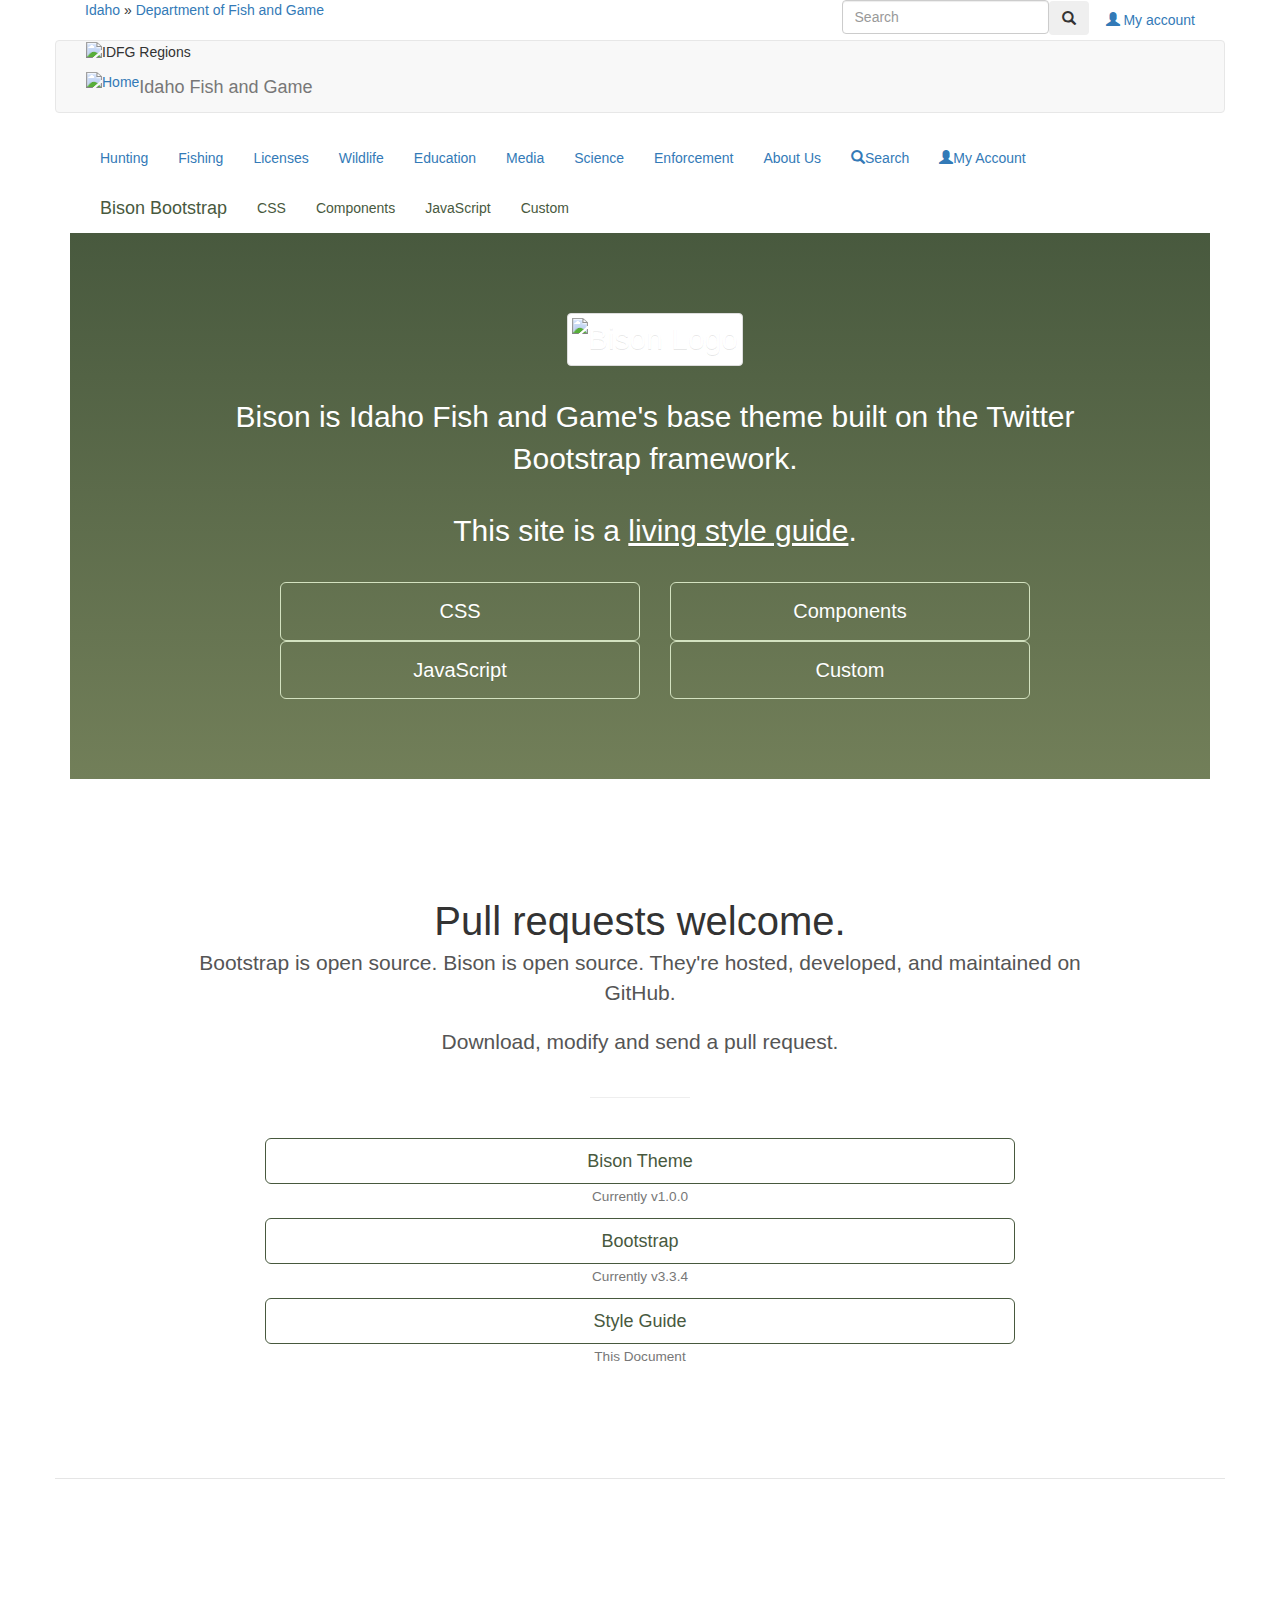
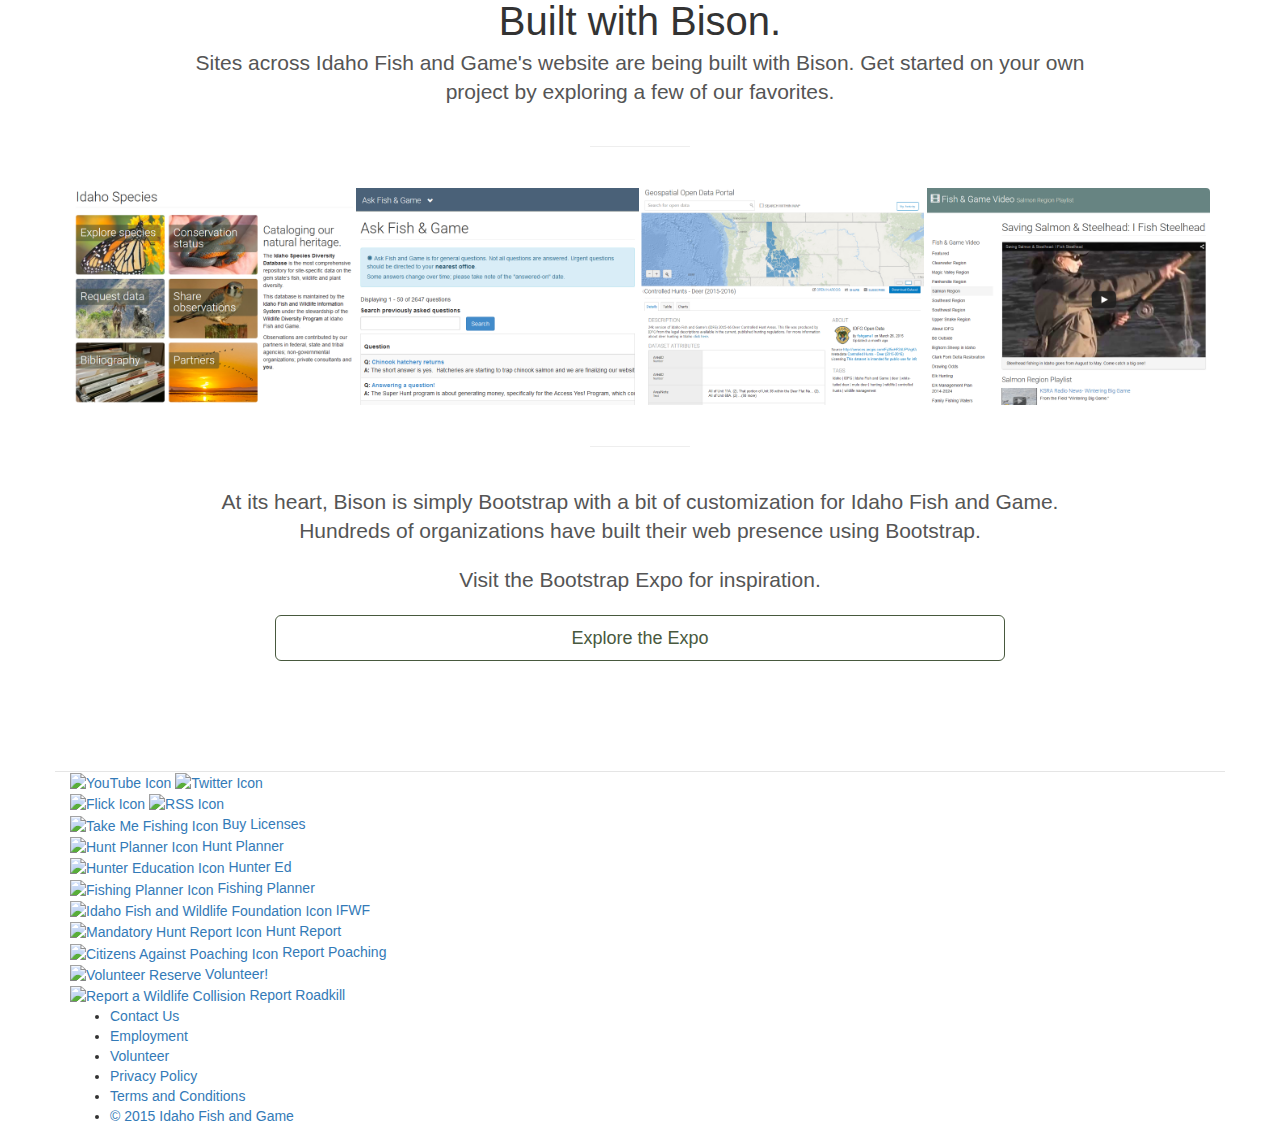
==== commit bc932ddb: "Update search form DOM for button." ====
--- a/index.html
+++ b/index.html
@@ -1,9 +1,9 @@
 <!doctype html>
 <html lang="en" class="no-js">
 <head>
+  <meta http-equiv="X-UA-Compatible" content="IE=edge">
   <meta charset="utf-8">
   <meta name="viewport" content="width=device-width, initial-scale=1">
-  <meta http-equiv="X-UA-Compatible" content="IE=edge">
   <title>Bison Bootstrap</title>
   <meta name="description" content="">
   <meta name="robots" content="index,follow">
@@ -49,14 +49,8 @@
       <div class="region region-utilities-second">
         <section id="block-idfg-components-search" class="block block-idfg-components clearfix">
           <ul class="menu nav nav-pills navbar-right">
-            <li id="navbar-search-form">
-              <form action="http://fishandgame.idaho.gov/search" id="idfg-site-search" method="get" class="form-group has-feedback">
-                <input id="search" name="search" placeholder="Search" required="true" type="text"><span class="glyphicon glyphicon-search"></span><input id="searchUsing" name="searchUsing" value="Google Web Search" type="hidden"><input id="cmdSubmit" value="Go" type="submit">
-              </form>
-            </li>
-            <li id="navbar-login" class="accounts-login-link">
-              <a href="https://idfg.idaho.gov/accounts/user" title="My Account"><span class="glyphicon glyphicon-user" aria-hidden="true"></span>
-                <span class="link-text">My Account</span></a></li>
+            <li id="navbar-search-form"><form action="https://idfg.idaho.gov/search" id="idfg-site-search" method="get" class="form-inline hideSubmitButton-processed"><input class="form-control form-text" id="search" name="search" placeholder="Search" required="true" type="text"><button type="submit" class="btn glyphicon glyphicon-search"></button></form></li>
+            <li style="display: block;" id="navbar-login" class="accounts-login-link"><a href="https://idfg.idaho.gov/accounts" title="My Account"><span class="glyphicon glyphicon-user" aria-hidden="true"></span> <span class="link-text">My account</span></a></li>
           </ul>
         </section>
       </div>
@@ -96,7 +90,7 @@
         <span class="icon-bar"></span>
         <span class="icon-bar"></span>
       </button>
-      <a class="hidden-lg btn btn-lg navbar-search navbar-mobile" href="//fishandgame.idaho.gov/search" title="Search"><span class="glyphicon glyphicon-search" aria-hidden="true"></span></a>
+      <a class="hidden-lg btn btn-lg navbar-search navbar-mobile" href="https://idfg.idaho.gov/search" title="Search"><span class="glyphicon glyphicon-search" aria-hidden="true"></span></a>
     </div>
   </div>
 </header>
@@ -117,7 +111,7 @@
               <li class="expanded dropdown active"><a class="dropdown-toggle" data-toggle="dropdown" data-target="#" href="http://fishandgame.idaho.gov/public/science/" title="Science">Science</a></li>
               <li class="expanded dropdown active"><a class="dropdown-toggle" data-toggle="dropdown" data-target="#" href="http://fishandgame.idaho.gov/public/enforce/" title="Enforcement">Enforcement</a></li>
               <li class="expanded dropdown active"><a class="dropdown-toggle" data-toggle="dropdown" data-target="#" href="http://fishandgame.idaho.gov/public/about/" title="About Us">About Us</a></li>
-              <li class="navbar-mobile active"><a href="http://fishandgame.idaho.gov/search/" title="Search"><span class="glyphicon glyphicon-search" aria-hidden="true"></span>Search</a></li>
+              <li class="navbar-mobile active"><a href="https://idfg.idaho.gov/search/" title="Search"><span class="glyphicon glyphicon-search" aria-hidden="true"></span>Search</a></li>
               <li class="navbar-mobile active accounts-login-link"><a href="https://idfg.idaho.gov/accounts/user" title="User Account"><span class="glyphicon glyphicon-user" aria-hidden="true"></span><span class="link-text">My Account</span></a></li>
             </ul>
           </section>
@@ -371,7 +365,7 @@
 <!--/row-->
 <script src="//code.jquery.com/jquery-1.11.2.min.js"></script>
 <script src="//maxcdn.bootstrapcdn.com/bootstrap/3.3.4/js/bootstrap.min.js"></script>
+<script src="https://idfg.idaho.gov/sites/all/themes/bison/js/login-menu.js"></script>
 <script src="resources/js/docs.min.js"></script>
-<script src="resources/js/idfg.js"></script>
 </body>
 </html>
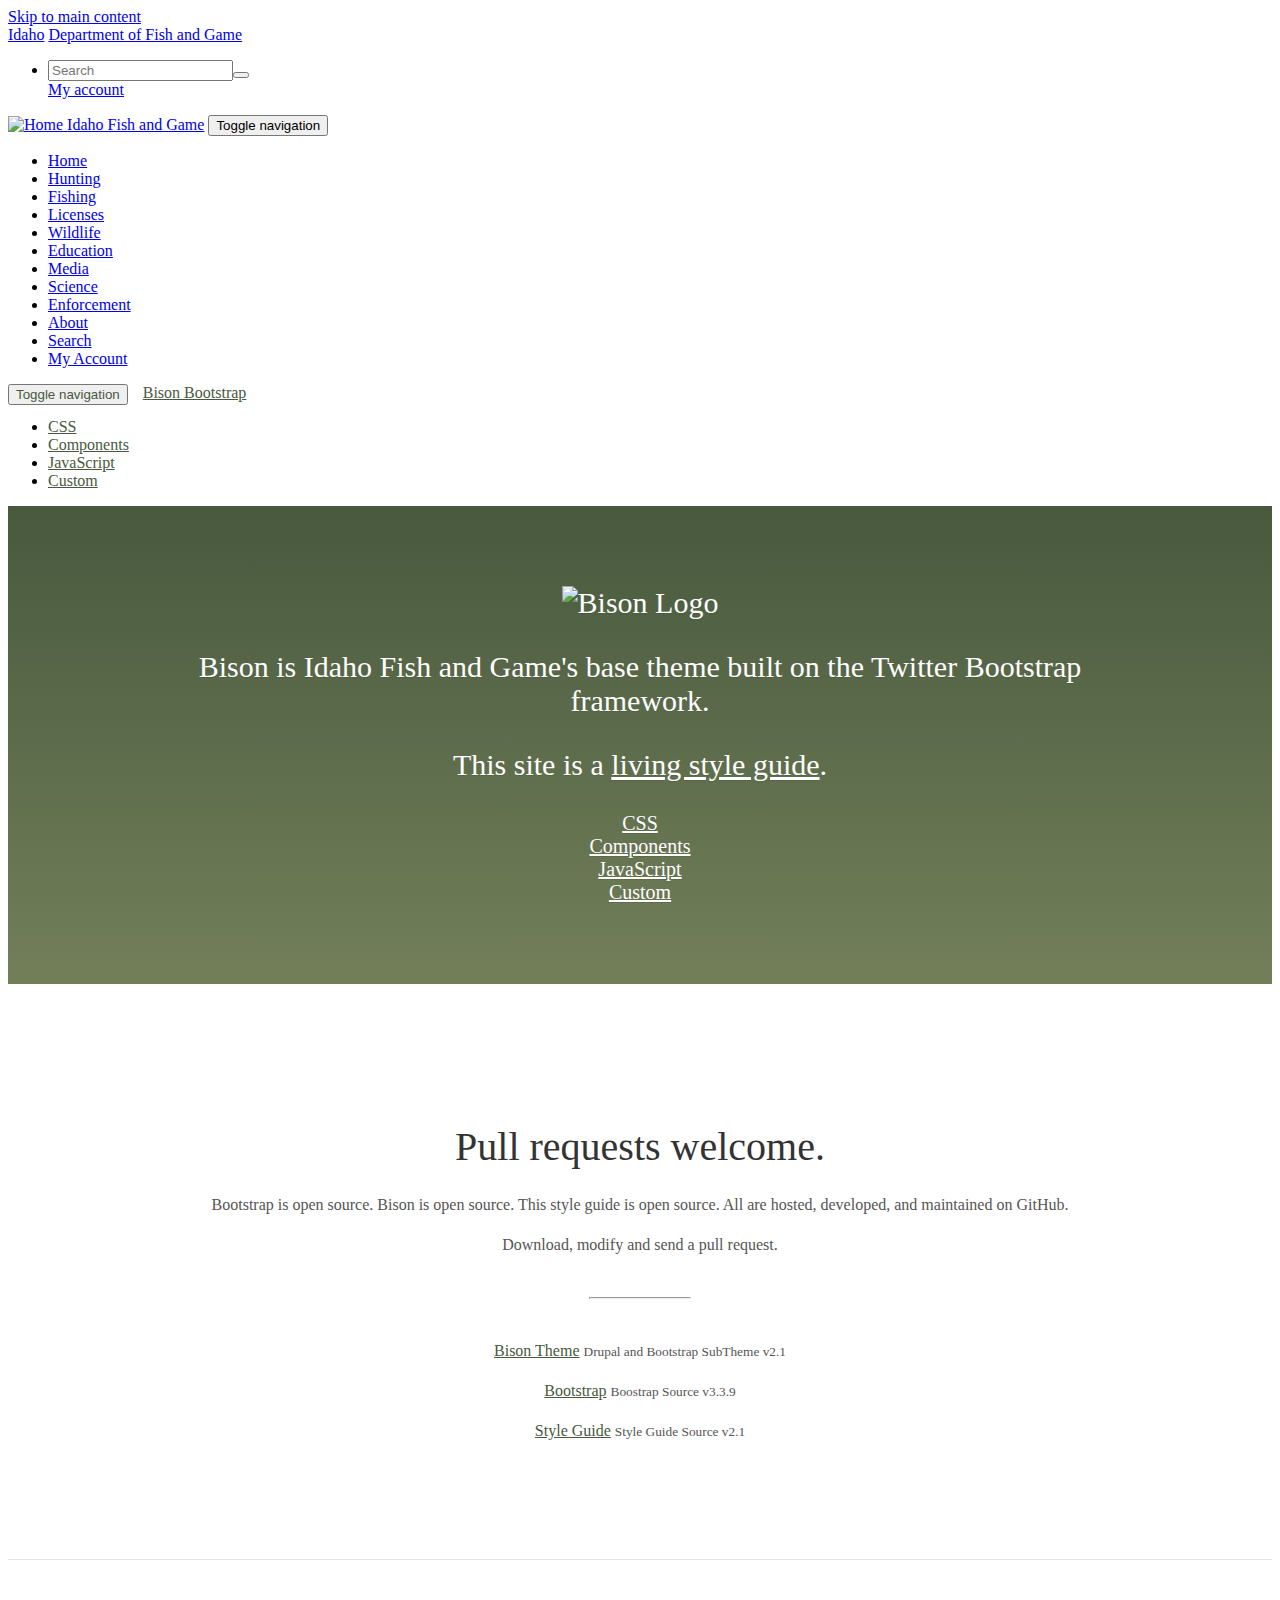
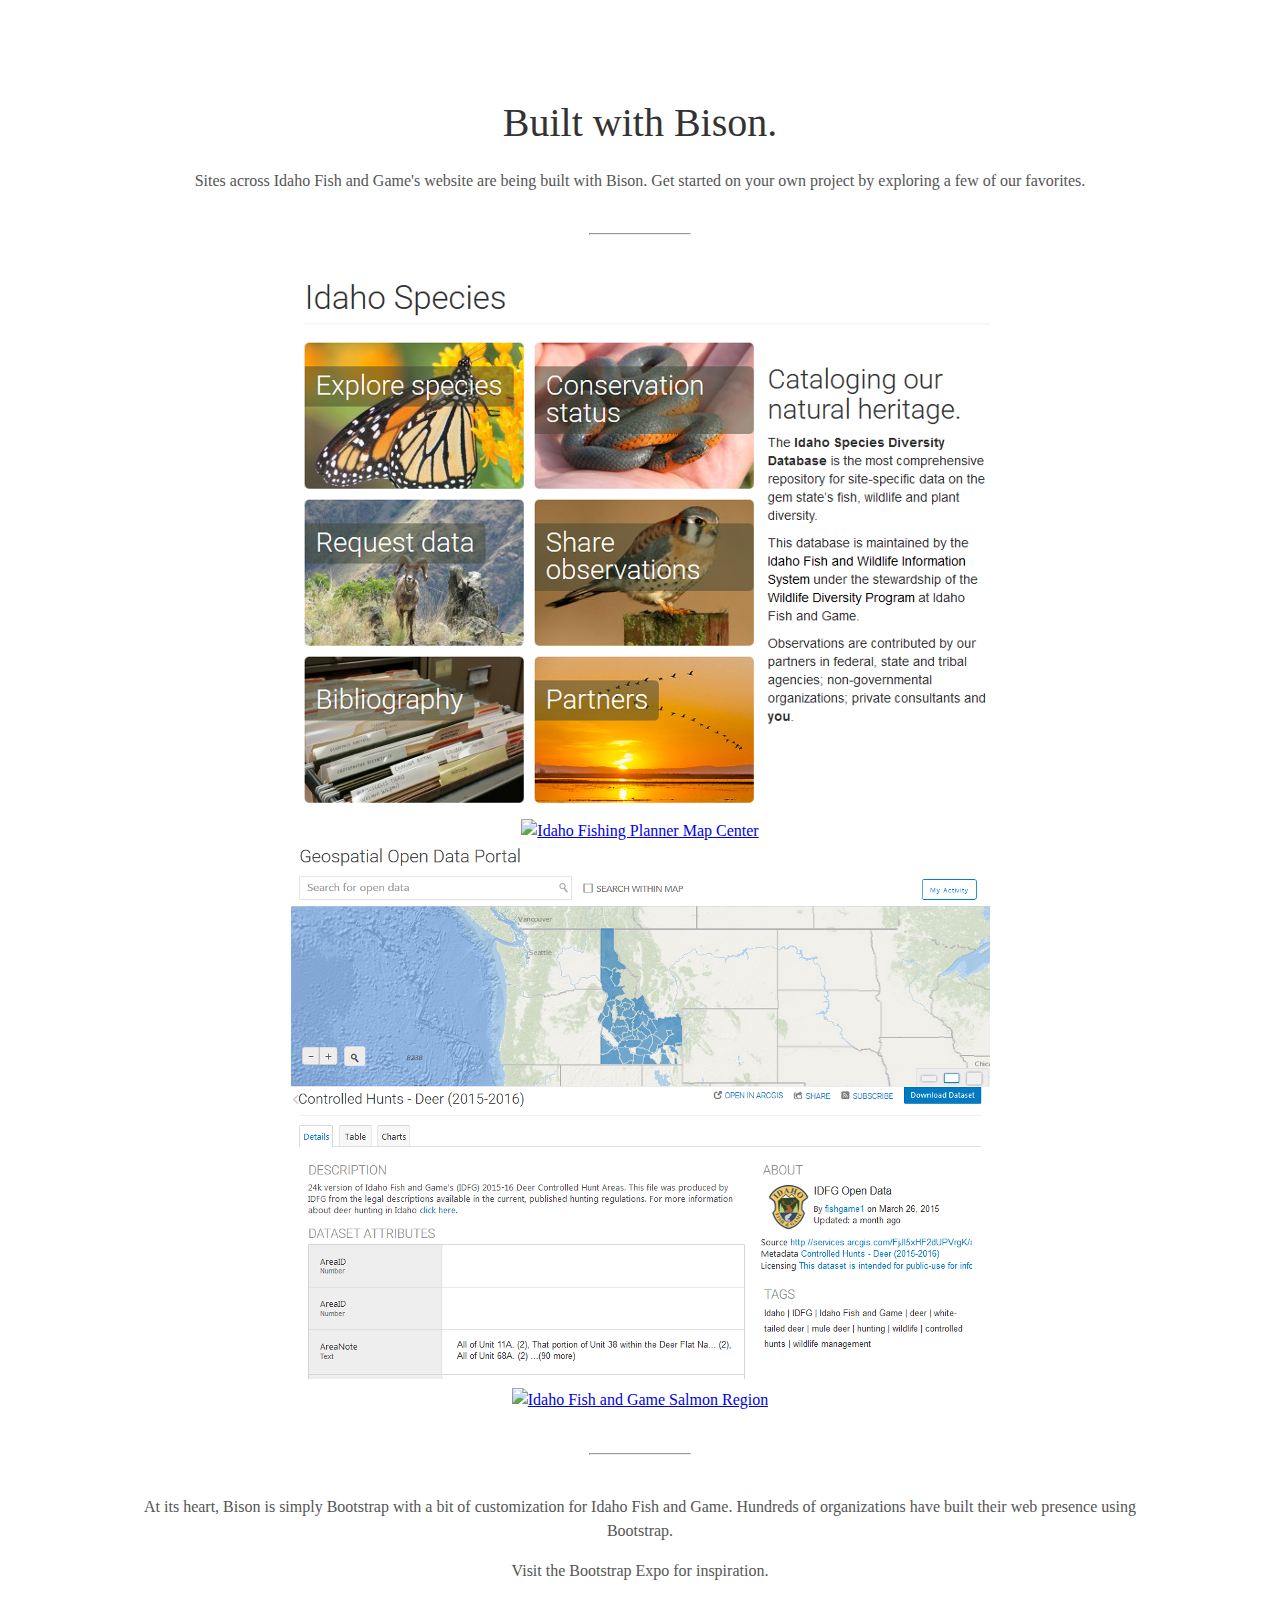
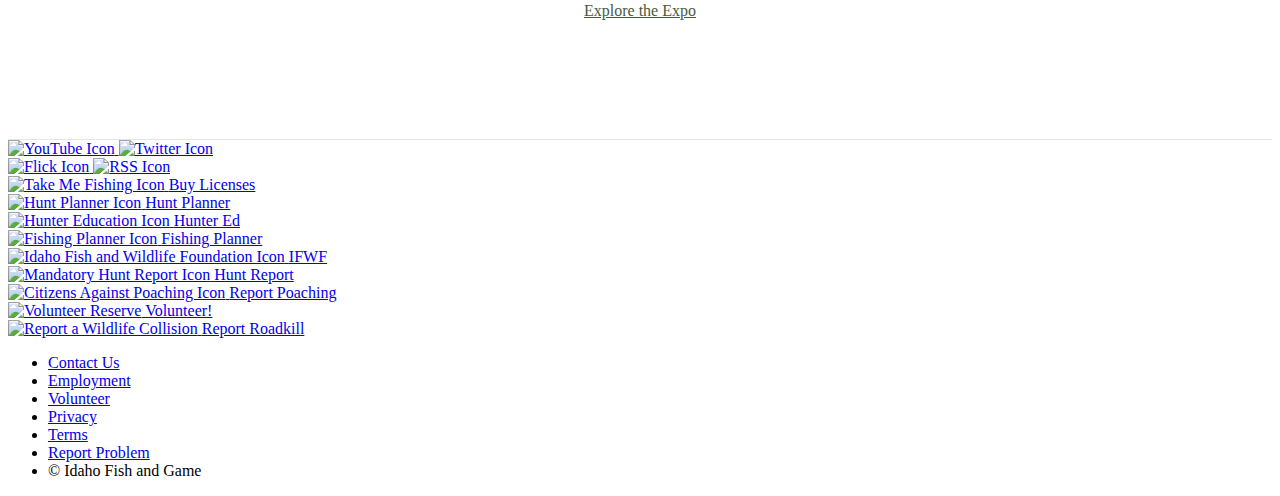
==== commit d73e44eb: "Updated repo link descriptions." ====
--- a/index.html
+++ b/index.html
@@ -5,14 +5,14 @@
   <meta charset="utf-8">
   <meta name="viewport" content="width=device-width, initial-scale=1">
   <title>Bison Bootstrap</title>
-  <meta name="description" content="">
+  <meta name="description" content="IDFG Bison Bootstrap Documentation.">
   <meta name="robots" content="index,follow">
-  <meta name="DCTERMS.subject" content="">
-  <meta name="DCTERMS.creator" content="">
-  <meta name="DCTERMS.created" content="">
+  <meta name="DCTERMS.subject" content="Bison Bootstrap Documentation and Examples">
+  <meta name="DCTERMS.creator" content="Idaho Fish and Game">
+  <meta name="DCTERMS.created" content="2015-04-01">
   <meta name="DCTERMS.language" content="EN">
   <meta name="DCTERMS.publisher" content="State of Idaho">
-  <meta name="DCTERMS.modified" content="">
+  <meta name="DCTERMS.modified" content="2016-07-11">
   <meta name="DCTERMS.format" content="text/html">
   <link rel="schema.DCTERMS" href="//purl.org/dc/terms/">
   <link rel="icon" href="https://idfg.idaho.gov/favicon.ico" type="image/x-icon">
@@ -23,9 +23,8 @@
   <link rel="apple-touch-icon" sizes="120x120" href="https://idfg.idaho.gov/apple-touch-icon-120x120.png">
   <link rel="apple-touch-icon" sizes="144x144" href="https://idfg.idaho.gov/apple-touch-icon-144x144.png">
   <link rel="apple-touch-icon" sizes="152x152" href="https://idfg.idaho.gov/apple-touch-icon-152x152.png">
-  <link href="//netdna.bootstrapcdn.com/bootstrap/3.3.4/css/bootstrap.min.css" media="all" rel="stylesheet"/>
-  <link href="https://idfg.idaho.gov/sites/all/themes/bootstrap/css/overrides.css" media="all" rel="stylesheet"/>
-  <link href="https://idfg.idaho.gov/sites/all/themes/bison/css/bison.css" media="all" rel="stylesheet"/>
+  <link type="text/css" rel="stylesheet" href="https://cdn.jsdelivr.net/bootstrap/3.3.7/css/bootstrap.min.css" media="all">
+  <link href="https://idfg.idaho.gov/sites/all/themes/bison/2.1/css/bison.css" media="all" rel="stylesheet" />
   <link href="resources/css/docs.min.css" media="all" rel="stylesheet"/>
   <link href="resources/css/custom.css" media="all" rel="stylesheet"/>
 </head>
@@ -38,10 +37,9 @@
     <div class="tagline col-sm-6">
       <div class="region region-utilities-first">
         <section id="block-idfg-components-crumbs" class="block block-idfg-components clearfix">
-          <div id="idfg-breadcrumb-context"><a href="http://www.idaho.gov/">Idaho</a>
-            »
-            <a href="http://fishandgame.idaho.gov/" title="Idaho Department of Fish and Game">Department
-              of Fish and Game</a></div>
+          <div id="idfg-breadcrumb-context">
+            <a href="http://www.idaho.gov/">Idaho</a> <a href="https://idfg.idaho.gov/" title="Idaho Department of Fish and Game">Department of Fish and Game</a>
+          </div>
         </section>
       </div>
     </div>
@@ -49,7 +47,7 @@
       <div class="region region-utilities-second">
         <section id="block-idfg-components-search" class="block block-idfg-components clearfix">
           <ul class="menu nav nav-pills navbar-right">
-            <li id="navbar-search-form"><form action="https://idfg.idaho.gov/search" id="idfg-site-search" method="get" class="form-inline hideSubmitButton-processed"><input class="form-control form-text" id="search" name="search" placeholder="Search" required="true" type="text"><button type="submit" class="btn glyphicon glyphicon-search"></button></form></li>
+            <li id="navbar-search-form"><form action="https://idfg.idaho.gov/search" id="idfg-site-search" method="get" class="form-inline hideSubmitButton-processed"><input class="form-control form-text" id="search" name="search" placeholder="Search" required type="text"><button type="submit" class="btn glyphicon glyphicon-search"></button></form></li>
             <li style="display: block;" id="navbar-login" class="accounts-login-link"><a href="https://idfg.idaho.gov/accounts" title="My Account"><span class="glyphicon glyphicon-user" aria-hidden="true"></span> <span class="link-text">My account</span></a></li>
           </ul>
         </section>
@@ -60,29 +58,11 @@
 <!--/utilities row-->
 <header id="navbar" role="banner" class="navbar container navbar-default">
   <div class="container">
-    <div class="region region-branding">
-      <section id="block-idfg-components-regions" class="block block-idfg-components clearfix">
-        <div id="idfgRegionMap">
-          <img alt="IDFG Regions" src="https://idfg.idaho.gov/sites/all/modules/custom/idfg_components/images/RegionMap.gif" title="Explore our Regions" usemap="#regions-imagemap">
-        </div>
-        <map id="regions-imagemap" name="regions-imagemap">
-          <area alt="Region 1 - Panhandle" coords="8,8,19,9,18,25,28,36,18,36,15,36,10,34,8,35" href="http://fishandgame.idaho.gov/public/about/offices/?getPage=163" shape="poly" title="Region 1 - Panhandle">
-          <area alt="Region 2 - Clearwater" coords="8,33,16,36,26,36,35,40,31,53,24,55,17,53,11,56,11,51,6,46" href="http://fishandgame.idaho.gov/public/about/offices/?getPage=164" shape="poly" title="Region 2 - Clearwater">
-          <area alt="Region 3 - Southwest" coords="9,58,16,55,24,57,30,60,21,66,25,77,19,84,19,95,23,102,5,103,7,76,5,70,5,67" href="http://fishandgame.idaho.gov/public/about/offices/?getPage=165" shape="poly" title="Region 3 - Southwest">
-          <area alt="Region 4 - Magic Valley" coords="23,79,31,77,43,82,42,88,49,102,24,102,19,93,19,87,19,85" href="http://fishandgame.idaho.gov/public/about/offices/?getPage=169" shape="poly" title="Region 4 - Magic Valley">
-          <area alt="Region 5 - Southeast" coords="44,81,55,86,67,85,68,103,49,101,47,92,42,91,41,86" href="http://fishandgame.idaho.gov/public/about/offices/?getPage=166" shape="poly" title="Region 5 - Southeast">
-          <area alt="Region 6 - Upper Snake" coords="61,64,65,69,66,83,61,84,52,82,44,79,39,79,35,76,47,68,53,65" href="http://fishandgame.idaho.gov/public/about/offices/?getPage=171" shape="poly" title="Region 6 - Upper Snake">
-          <area alt="Region 7 - Salmon" coords="37,49,47,66,28,75,23,65,31,60,30,55" href="http://fishandgame.idaho.gov/public/about/offices/?getPage=170" shape="poly" title="Region 7 - Salmon">
-          <area alt="View list of all Regions" coords="0,0,90,111" href="http://fishandgame.idaho.gov/public/about/offices/?getPage=52" shape="rect" title="View list of all Regions">
-        </map>
-      </section>
-    </div>
     <div class="navbar-header">
-      <a class="logo navbar-btn pull-left" href="//idfg.idaho.gov/" title="Home">
-        <img src="https://idfg.idaho.gov/sites/all/themes/bison/logo.png" alt="Home">
-      </a>
-      <a class="name navbar-brand" href="//idfg.idaho.gov/" title="Home">Idaho
-        Fish and Game</a>
+      <a class="logo navbar-btn pull-left" href="https://idfg.idaho.gov/" title="Home">
+        <img src="https://idfg.idaho.gov/sites/all/themes/bison/logo.png" alt="Home" />
+      </a> 
+      <a class="name navbar-brand" href="https://idfg.idaho.gov/" title="Home">Idaho Fish and Game</a> 
       <!-- .btn-navbar is used as the toggle for collapsed navbar content -->
       <button type="button" class="navbar-toggle" data-toggle="collapse" data-target=".navbar-primary">
         <span class="sr-only">Toggle navigation</span>
@@ -90,27 +70,27 @@
         <span class="icon-bar"></span>
         <span class="icon-bar"></span>
       </button>
-      <a class="hidden-lg btn btn-lg navbar-search navbar-mobile" href="https://idfg.idaho.gov/search" title="Search"><span class="glyphicon glyphicon-search" aria-hidden="true"></span></a>
     </div>
   </div>
 </header>
 <!--/header-->
-<div id="navfull" class="row">
-  <div class="container topnav">
+<div id="navfull" class="container">
+  <div class="row topnav">
     <div class="navbar-primary navbar-collapse collapse">
       <nav role="navigation">
         <div class="region region-navigation">
           <section id="block-idfg-components-menu" class="block block-idfg-components clearfix">
             <ul class="menu nav navbar-nav">
-              <li class="expanded dropdown active"><a class="dropdown-toggle" data-toggle="dropdown" data-target="#" href="http://fishandgame.idaho.gov/public/hunt/" title="Hunting">Hunting</a></li>
-              <li class="expanded dropdown active"><a class="dropdown-toggle" data-toggle="dropdown" data-target="#" href="http://fishandgame.idaho.gov/public/fish/" title="Fishing">Fishing</a></li>
-              <li class="expanded dropdown active"><a class="dropdown-toggle" data-toggle="dropdown" data-target="#" href="http://fishandgame.idaho.gov/public/licenses/" title="Licenses">Licenses</a></li>
-              <li class="expanded dropdown active"><a class="dropdown-toggle" data-toggle="dropdown" data-target="#" href="http://fishandgame.idaho.gov/public/wildlife/" title="Wildlife">Wildlife</a></li>
-              <li class="expanded dropdown active"><a class="dropdown-toggle" data-toggle="dropdown" data-target="#" href="http://fishandgame.idaho.gov/public/education/" title="Education">Education</a></li>
-              <li class="expanded dropdown active"><a class="dropdown-toggle" data-toggle="dropdown" data-target="#" href="http://fishandgame.idaho.gov/public/media/" title="Media">Media</a></li>
-              <li class="expanded dropdown active"><a class="dropdown-toggle" data-toggle="dropdown" data-target="#" href="http://fishandgame.idaho.gov/public/science/" title="Science">Science</a></li>
-              <li class="expanded dropdown active"><a class="dropdown-toggle" data-toggle="dropdown" data-target="#" href="http://fishandgame.idaho.gov/public/enforce/" title="Enforcement">Enforcement</a></li>
-              <li class="expanded dropdown active"><a class="dropdown-toggle" data-toggle="dropdown" data-target="#" href="http://fishandgame.idaho.gov/public/about/" title="About Us">About Us</a></li>
+              <li class="first leaf active"><a href="/" class="active">Home</a></li>
+              <li class="expanded dropdown active"><a class="dropdown-toggle" data-toggle="dropdown" data-target="#" href="https://idfg.idaho.gov/public/hunt/" title="Hunting">Hunting</a></li>
+              <li class="expanded dropdown active"><a class="dropdown-toggle" data-toggle="dropdown" data-target="#" href="https://idfg.idaho.gov/public/fish/" title="Fishing">Fishing</a></li>
+              <li class="expanded dropdown active"><a class="dropdown-toggle" data-toggle="dropdown" data-target="#" href="https://idfg.idaho.gov/public/licenses/" title="Licenses">Licenses</a></li>
+              <li class="expanded dropdown active"><a class="dropdown-toggle" data-toggle="dropdown" data-target="#" href="https://idfg.idaho.gov/public/wildlife/" title="Wildlife">Wildlife</a></li>
+              <li class="expanded dropdown active"><a class="dropdown-toggle" data-toggle="dropdown" data-target="#" href="https://idfg.idaho.gov/public/education/" title="Education">Education</a></li>
+              <li class="expanded dropdown active"><a class="dropdown-toggle" data-toggle="dropdown" data-target="#" href="https://idfg.idaho.gov/public/media/" title="Media">Media</a></li>
+              <li class="expanded dropdown active"><a class="dropdown-toggle" data-toggle="dropdown" data-target="#" href="https://idfg.idaho.gov/public/science/" title="Science">Science</a></li>
+              <li class="expanded dropdown active"><a class="dropdown-toggle" data-toggle="dropdown" data-target="#" href="https://idfg.idaho.gov/public/enforce/" title="Enforcement">Enforcement</a></li>
+              <li class="expanded dropdown active"><a class="dropdown-toggle" data-toggle="dropdown" data-target="#" href="https://idfg.idaho.gov/public/about/" title="About Us">About</a></li>
               <li class="navbar-mobile active"><a href="https://idfg.idaho.gov/search/" title="Search"><span class="glyphicon glyphicon-search" aria-hidden="true"></span>Search</a></li>
               <li class="navbar-mobile active accounts-login-link"><a href="https://idfg.idaho.gov/accounts/user" title="User Account"><span class="glyphicon glyphicon-user" aria-hidden="true"></span><span class="link-text">My Account</span></a></li>
             </ul>
@@ -158,18 +138,18 @@
 
         <div class="row">
           <div class="col-xs-12 col-sm-4 col-sm-offset-2">
-            <a href="css/" class="btn btn-outline-inverse btn-lg btn-block">CSS</a>
+            <a href="css/" class="btn btn-outline-inverse btn-lg btn-block margin-bottom">CSS</a>
           </div>
           <div class="col-xs-12 col-sm-4">
-            <a href="components/" class="btn btn-outline-inverse btn-lg btn-block">Components</a>
+            <a href="components/" class="btn btn-outline-inverse btn-lg btn-block margin-bottom">Components</a>
           </div>
         </div>
         <div class="row">
           <div class="col-xs-12 col-sm-4 col-sm-offset-2">
-            <a href="javascript/" class="btn btn-outline-inverse btn-lg btn-block">JavaScript</a>
+            <a href="javascript/" class="btn btn-outline-inverse btn-lg btn-block margin-bottom">JavaScript</a>
           </div>
           <div class="col-xs-12 col-sm-4">
-            <a href="custom/" class="btn btn-outline-inverse btn-lg btn-block">Custom</a>
+            <a href="custom/" class="btn btn-outline-inverse btn-lg btn-block margin-bottom">Custom</a>
           </div>
         </div>
 
@@ -183,8 +163,8 @@
         <div class="container">
           <h2 class="bs-docs-featurette-title">Pull requests welcome.</h2>
 
-          <p class="lead">Bootstrap is open source. Bison is open source.
-            They're hosted, developed, and maintained on GitHub.</p>
+          <p class="lead">Bootstrap is open source. Bison is open source.  This style guide is open source.
+            All are hosted, developed, and maintained on GitHub.</p>
 
           <p class="lead">Download, modify and send a pull request.</p>
           <hr class="half-rule">
@@ -193,7 +173,7 @@
               <p>
                 <a href="https://github.com/idahofishgame/bison" class="btn btn-outline btn-lg btn-block">Bison
                   Theme</a>
-                <small class="text-muted">Currently v1.0.0</small>
+                <small class="text-muted">Drupal and Bootstrap SubTheme v2.1</small>
               </p>
             </div>
           </div>
@@ -201,7 +181,7 @@
             <div class="col-xs-12 col-sm-8 col-sm-offset-2">
               <p>
                 <a href="https://github.com/twbs/bootstrap" class="btn btn-outline btn-lg btn-block">Bootstrap</a>
-                <small class="text-muted">Currently v3.3.4</small>
+                <small class="text-muted">Boostrap Source v3.3.9</small>
               </p>
             </div>
           </div>
@@ -210,7 +190,7 @@
               <p>
                 <a href="https://github.com/idahofishgame/style" class="btn btn-outline btn-lg btn-block">Style
                   Guide</a>
-                <small class="text-muted">This Document</small>
+                <small class="text-muted">Style Guide Source v2.1</small>
               </p>
             </div>
           </div>
@@ -227,23 +207,23 @@
           <hr class="half-rule">
           <div class="row bs-docs-featured-sites">
             <div class="col-xs-6 col-sm-3">
-              <a href="https://fishandgame.idaho.gov/species" target="_blank" title="Species">
-                <img src="resources/images/species.png" alt="Species" class="img-responsive">
+              <a href="https://fishandgame.idaho.gov/species" title="Idaho Species Catalog">
+                <img src="resources/images/species.png" alt="Idaho Species Catalog" class="img-responsive">
               </a>
             </div>
             <div class="col-xs-6 col-sm-3">
-              <a href="https://fishandgame.idaho.gov/content/questions" target="_blank" title="Ask">
-                <img src="resources/images/ask.png" alt="Ask Fish and Game" class="img-responsive">
+              <a href="http://fishandgame.idaho.gov/ifwis/fishingplanner/mapcenter" title="Idaho Fishing Planner Map Center">
+                <img src="resources/images/fishingplanner.png" alt="Idaho Fishing Planner Map Center" class="img-responsive">
               </a>
             </div>
             <div class="col-xs-6 col-sm-3">
-              <a href="http://data.idfggis.opendata.arcgis.com" target="_blank" title="Open Data">
+              <a href="http://data.idfggis.opendata.arcgis.com" title="Open Data">
                 <img src="resources/images/opendata.png" alt="Open Data" class="img-responsive">
               </a>
             </div>
             <div class="col-xs-6 col-sm-3">
-              <a href="https://fishandgame.idaho.gov/is/media/video" target="_blank" title="Video">
-                <img src="resources/images/video.png" alt="Video" class="img-responsive">
+              <a href="https://idfg.idaho.gov/region/salmon" title="Idaho Fish and Game Salmon Region">
+                <img src="resources/images/region.png" alt="Idaho Fish and Game Salmon Region" class="img-responsive">
               </a>
             </div>
           </div>
@@ -265,107 +245,148 @@
   </div>
 </div>
 <!--/main-container-->
-
-<div id="footer_context" class="row">
-  <div class="col-xs-12">
-    <footer class="footer container">
-      <div class="row">
-        <div class="col-xs-12">
+<div id="footer-context" class="container">
+  <div class="row">
+    <footer class="footer">
+      <div class="container">
+        <div>
           <div class="region region-footer-top">
             <section id="block-idfg-components-apps" class="block block-idfg-components clearfix">
               <div id="idfgFooterImageLinks" class="clearfix">
                 <div id="idfgFooterIcons">
                   <div id="idfgFooterIconic">
                     <div id="idfgFooterIconicTop">
-                      <a href="http://www.youtube.com/user/idahofishgame" title="IDFG on YouTube"><img alt="YouTube Icon" src="https://idfg.idaho.gov/sites/all/modules/custom/idfg_components/images/youtube.png" title="IDFG on YouTube"/></a>
-                      <a href="http://twitter.com/idfg" title="IDFG on Twitter"><img alt="Twitter Icon" src="https://idfg.idaho.gov/sites/all/modules/custom/idfg_components/images/twitter.png" title="IDFG on Twitter"/></a>
-                    </div>
+                    <a href="//www.youtube.com/user/idahofishgame" title="IDFG on YouTube">
+                      <img alt="YouTube Icon"
+                      src="https://idfg.idaho.gov/sites/all/modules/custom/idfg_components/images/youtube.png"
+                      title="IDFG on YouTube" />
+                    </a> 
+                    <a href="//twitter.com/idfg" title="IDFG on Twitter">
+                      <img alt="Twitter Icon"
+                      src="https://idfg.idaho.gov/sites/all/modules/custom/idfg_components/images/twitter.png"
+                      title="IDFG on Twitter" />
+                    </a></div>
                     <div id="idfgFooterIconicBottom">
-                      <a href="http://flickr.com/photos/idfg" title="IDFG on Flickr"><img alt="Flick Icon" src="https://idfg.idaho.gov/sites/all/modules/custom/idfg_components/images/flickr.png" title="IDFG on Flickr"/></a>
-                      <a href="https://fishandgame.idaho.gov/content/page/rss-feeds" title="RSS Feed"><img alt="RSS Icon" src="https://idfg.idaho.gov/sites/all/modules/custom/idfg_components/images/rss.png" title="RSS"/></a>
-                    </div>
+                    <a href="//flickr.com/photos/idfg" title="IDFG on Flickr">
+                      <img alt="Flick Icon"
+                      src="https://idfg.idaho.gov/sites/all/modules/custom/idfg_components/images/flickr.png"
+                      title="IDFG on Flickr" />
+                    </a> 
+                    <a href="https://fishandgame.idaho.gov/content/page/rss-feeds" title="RSS Feed">
+                      <img alt="RSS Icon" src="https://idfg.idaho.gov/sites/all/modules/custom/idfg_components/images/rss.png"
+                      title="RSS" />
+                    </a></div>
                   </div>
                 </div>
                 <div>
-                  <a href="https://id.outdoorcentral.us/" title="Buy your hunting and fishing licenses here!"><img alt="Take Me Fishing Icon" src="https://idfg.idaho.gov/sites/all/modules/custom/idfg_components/images/tinySoldHere.png"/></a>
-                  <a href="https://id.outdoorcentral.us/" title="Buy your hunting and fishing licenses here!">Buy
-                    Licenses</a>
-                </div>
-                <div>
-                  <a href="http://fishandgame.idaho.gov/ifwis/huntPlanner/" title="Plan your hunting trip!"><img alt="Hunt Planner Icon" src="https://idfg.idaho.gov/sites/all/modules/custom/idfg_components/images/tinyHuntPlanner.png"/></a>
-                  <a href="http://fishandgame.idaho.gov/ifwis/huntPlanner/" title="Plan your hunting trip!">Hunt
-                    Planner</a>
-                </div>
-                <div>
-                  <a href="http://fishandgame.idaho.gov/public/hunt/?getPage=30" title="Hunter education classes"><img alt="Hunter Education Icon" src="https://idfg.idaho.gov/sites/all/modules/custom/idfg_components/images/tinyHuntEd.png"/></a>
-                  <a href="http://fishandgame.idaho.gov/public/hunt/?getPage=30" title="Hunter education classes">Hunter
-                    Ed</a>
-                </div>
-                <div>
-                  <a href="http://fishandgame.idaho.gov/ifwis/fishingPlanner/" title="Plan your fishing trip!"><img alt="Fishing Planner Icon" src="https://idfg.idaho.gov/sites/all/modules/custom/idfg_components/images/tinyFishPlanner.png"/></a>
-                  <a href="http://fishandgame.idaho.gov/ifwis/fishingPlanner/" title="Plan your fishing trip!">Fishing
-                    Planner</a>
-                </div>
-                <div>
-                  <a href="http://www.ifwf.org/" title="Idaho Fish and Wildlife Foundation"><img alt="Idaho Fish and Wildlife Foundation Icon" src="https://idfg.idaho.gov/sites/all/modules/custom/idfg_components/images/tinyIFWF.png"/></a>
+                  <a href="https://id.outdoorcentral.us/" title="Buy your hunting and fishing licenses here!">
+                    <img alt="Take Me Fishing Icon"
+                    src="https://idfg.idaho.gov/sites/all/modules/custom/idfg_components/images/tinySoldHere.png" />
+                  </a>
+                  <a href="https://id.outdoorcentral.us/" title="Buy your hunting and fishing licenses here!">Buy Licenses</a>
+                </div>
+                <div>
+                  <a href="http://fishandgame.idaho.gov/ifwis/huntplanner/" title="Plan your hunting trip!">
+                    <img alt="Hunt Planner Icon"
+                    src="https://idfg.idaho.gov/sites/all/modules/custom/idfg_components/images/tinyHuntPlanner.png" />
+                  </a>
+                  <a href="http://fishandgame.idaho.gov/ifwis/huntplanner/" title="Plan your hunting trip!">Hunt Planner</a>
+                </div>
+                <div>
+                  <a href="http://fishandgame.idaho.gov/public/hunt/?getPage=30" title="Hunter education classes">
+                    <img alt="Hunter Education Icon"
+                    src="https://idfg.idaho.gov/sites/all/modules/custom/idfg_components/images/tinyHuntEd.png" />
+                  </a>
+                  <a href="http://fishandgame.idaho.gov/public/hunt/?getPage=30" title="Hunter education classes">Hunter Ed</a>
+                </div>
+                <div>
+                  <a href="http://fishandgame.idaho.gov/ifwis/fishingplanner/" title="Plan your fishing trip!">
+                    <img alt="Fishing Planner Icon"
+                    src="https://idfg.idaho.gov/sites/all/modules/custom/idfg_components/images/tinyFishPlanner.png" />
+                  </a>
+                  <a href="http://fishandgame.idaho.gov/ifwis/fishingplanner/" title="Plan your fishing trip!">Fishing
+                  Planner</a>
+                </div>
+                <div>
+                  <a href="http://www.ifwf.org/" title="Idaho Fish and Wildlife Foundation">
+                    <img alt="Idaho Fish and Wildlife Foundation Icon"
+                    src="https://idfg.idaho.gov/sites/all/modules/custom/idfg_components/images/tinyIFWF.png" />
+                  </a>
                   <a href="http://www.ifwf.org/" title="Idaho Fish and Wildlife Foundation">IFWF</a>
                 </div>
                 <div>
-                  <a href="http://fishandgame.idaho.gov/public/hunt/?getPage=106" title="Mandatory Hunt Report"><img alt="Mandatory Hunt Report Icon" src="https://idfg.idaho.gov/sites/all/modules/custom/idfg_components/images/tinyHarvReport.png"/></a>
-                  <a href="http://fishandgame.idaho.gov/public/hunt/?getPage=106" title="Mandatory Hunt Report">Hunt
-                    Report</a>
-                </div>
-                <div>
-                  <a href="http://fishandgame.idaho.gov/public/enforce/?getPage=142" title="Citizens Against Poaching 1-800-632-5999"><img alt="Citizens Against Poaching Icon" src="https://idfg.idaho.gov/sites/all/modules/custom/idfg_components/images/tinyCAP.png"/></a>
-                  <a href="http://fishandgame.idaho.gov/public/enforce/?getPage=142" title="Citizens Against Poaching 1-800-632-5999">Report
-                    Poaching</a>
-                </div>
-                <div>
-                  <a href="http://fishandgame.idaho.gov/public/about/volunteer/" title="Volunteer Reserve"><img alt="Volunteer Reserve" src="https://idfg.idaho.gov/sites/all/modules/custom/idfg_components/images/tinyVolunteer.png"/></a>
-                  <a href="http://fishandgame.idaho.gov/public/about/volunteer/" title="Volunteer Reserve">Volunteer!</a>
-                </div>
-                <div>
-                  <a href="https://fishandgame.idaho.gov/ifwis/roadkill" title="Report a Wildlife Collision"><img alt="Report a Wildlife Collision" src="https://idfg.idaho.gov/sites/all/modules/custom/idfg_components/images/ifwis_roadkill.png"/></a>
-                  <a href="https://fishandgame.idaho.gov/ifwis/roadkill" title="Report a Wildlife Collision">Report
-                    Roadkill</a>
+                  <a href="https://idfg.idaho.gov/hunt/report" title="Mandatory Hunt Report">
+                    <img alt="Mandatory Hunt Report Icon"
+                    src="https://idfg.idaho.gov/sites/all/modules/custom/idfg_components/images/tinyHarvReport.png" />
+                  </a>
+                  <a href="https://idfg.idaho.gov/hunt/report" title="Mandatory Hunt Report">Hunt Report</a>
+                </div>
+                <div>
+                  <a href="https://idfg.idaho.gov/poacher"
+                  title="Citizens Against Poaching 1-800-632-5999">
+                    <img alt="Citizens Against Poaching Icon"
+                    src="https://idfg.idaho.gov/sites/all/modules/custom/idfg_components/images/tinyCAP.png" />
+                  </a>
+                  <a href="https://idfg.idaho.gov/poacher"
+                  title="Citizens Against Poaching 1-800-632-5999">Report Poaching</a>
+                </div>
+                <div>
+                  <a href="https://idfg.idaho.gov/volunteer" title="Volunteer Reserve">
+                    <img alt="Volunteer Reserve"
+                    src="https://idfg.idaho.gov/sites/all/modules/custom/idfg_components/images/tinyVolunteer.png" />
+                  </a>
+                  <a href="https://idfg.idaho.gov/volunteer" title="Volunteer Reserve">Volunteer!</a>
+                </div>
+                <div>
+                  <a href="https://idfg.idaho.gov/species/roadkill" title="Report a Wildlife Collision">
+                    <img alt="Report a Wildlife Collision"
+                    src="https://idfg.idaho.gov/sites/all/modules/custom/idfg_components/images/ifwis_roadkill.png" />
+                  </a>
+                  <a href="https://idfg.idaho.gov/species/roadkill" title="Report a Wildlife Collision">Report
+                  Roadkill</a>
                 </div>
               </div>
             </section>
-            <section id="block-idfg-components-terms" class="block block-idfg-components clearfix">
-              <div id="idfg-terms">
-                <ul>
-                  <li><a href="http://fishandgame.idaho.gov/public/about/contact/">Contact Us</a></li>
-                  <li><a href="http://fishandgame.idaho.gov/public/about/employment/">Employment</a></li>
-                  <li><a href="http://fishandgame.idaho.gov/public/about/volunteer/">Volunteer</a></li>
-                  <li><a href="http://fishandgame.idaho.gov/public/about/privacy/">Privacy Policy</a></li>
-                  <li><a href="http://fishandgame.idaho.gov/public/about/terms/">Terms and Conditions</a></li>
-                  <li><a href="http://fishandgame.idaho.gov/">&copy; 2015 Idaho Fish and Game</a></li>
-                </ul>
-              </div>
-            </section>
-          </div>
-          <div class="row">
-            <div class="col-md-2"></div>
-            <div class="col-md-2"></div>
-            <div class="col-md-2"></div>
-            <div class="col-md-2"></div>
-            <div class="col-md-2"></div>
-            <div class="col-md-2"></div>
-          </div>
-          <div class="row">
-          </div>
+          </div>
+          <section id="block-idfg-components-terms" class="block block-idfg-components clearfix">
+            <div id="idfg-terms">
+              <ul>
+                <li><a title="Contact us" href="https://idfg.idaho.gov/contact">Contact Us</a></li>
+                <li><a title="Jobs" href="https://idfg.idaho.gov/jobs">Employment</a></li>
+                <li><a title="Volunteer" href="https://idfg.idaho.gov/volunteer">Volunteer</a></li>
+                <li><a title="Privacy policy" href="https://idfg.idaho.gov/privacy">Privacy</a></li>
+                <li><a title="Terms and conditions" href="https://idfg.idaho.gov/terms">Terms</a></li>
+                <li><a title="Report a problem" href="https://idfg.idaho.gov/problem?uri=https://fishandgame.idaho.gov/ifwis/style">Report Problem</a></li>
+                <li>&copy; Idaho Fish and Game</li>
+              </ul>
+            </div>
+          </section>
+        </div>
+        <div class="row">
+          <div class="col-md-2"></div>
+          <div class="col-md-2"></div>
+          <div class="col-md-2"></div>
+          <div class="col-md-2"></div>
+          <div class="col-md-2"></div>
+          <div class="col-md-2"></div>
+        </div>
+        <div class="row">
+          <div class="col-xs-12"></div>
         </div>
       </div>
     </footer>
     <!--/row-->
-    <div id="footer_bottom" class="row">
+    <div id="footer_bottom">
+      <div class="col-xs-12">
+        <!--/row-->
+      </div>
     </div>
   </div>
 </div>
 <!--/row-->
-<script src="//code.jquery.com/jquery-1.11.2.min.js"></script>
-<script src="//maxcdn.bootstrapcdn.com/bootstrap/3.3.4/js/bootstrap.min.js"></script>
-<script src="https://idfg.idaho.gov/sites/all/themes/bison/js/login-menu.js"></script>
+<script src="https://cdn.jsdelivr.net/jquery/1.9.1/jquery.min.js"></script>
+<script src="https://cdn.jsdelivr.net/bootstrap/3.3.7/js/bootstrap.min.js"></script>
+<script src="https://idfg.idaho.gov/sites/all/themes/bison/2.1/js/login-menu.js"></script>
 <script src="resources/js/docs.min.js"></script>
 </body>
 </html>
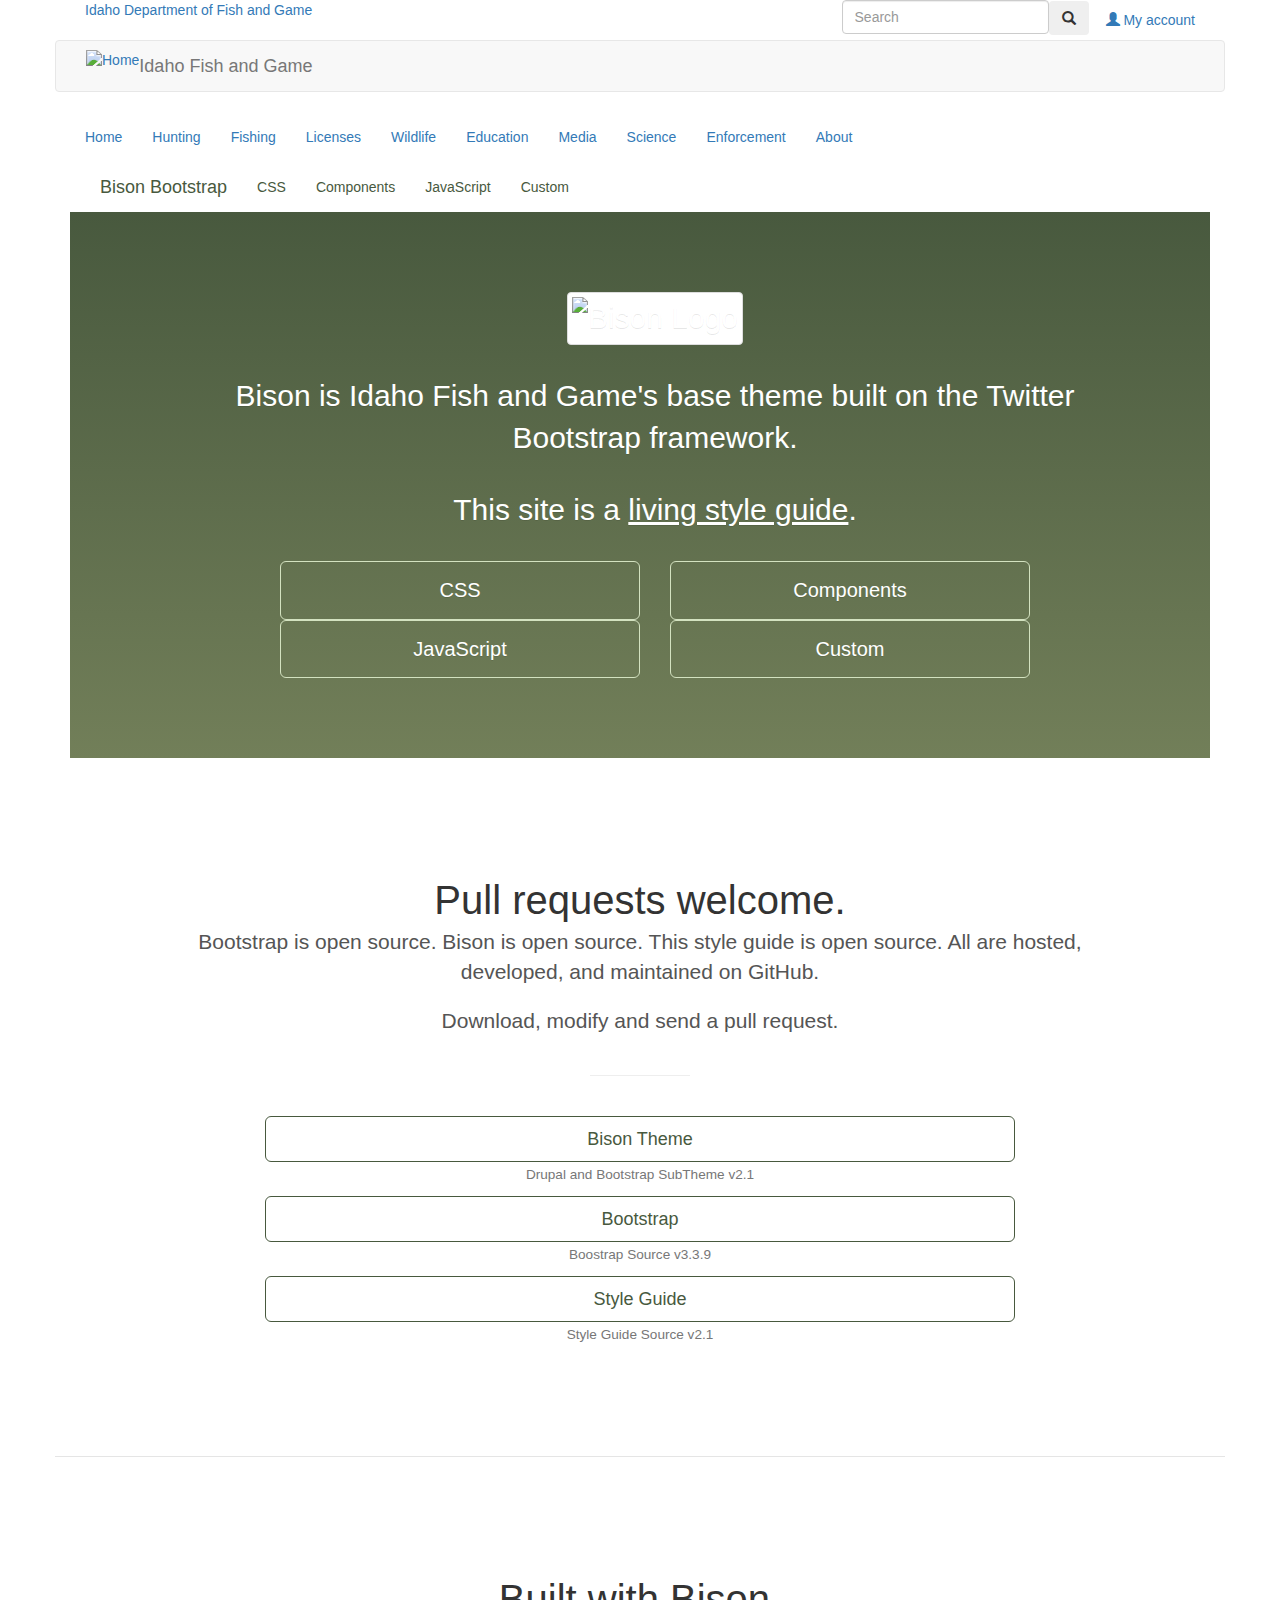
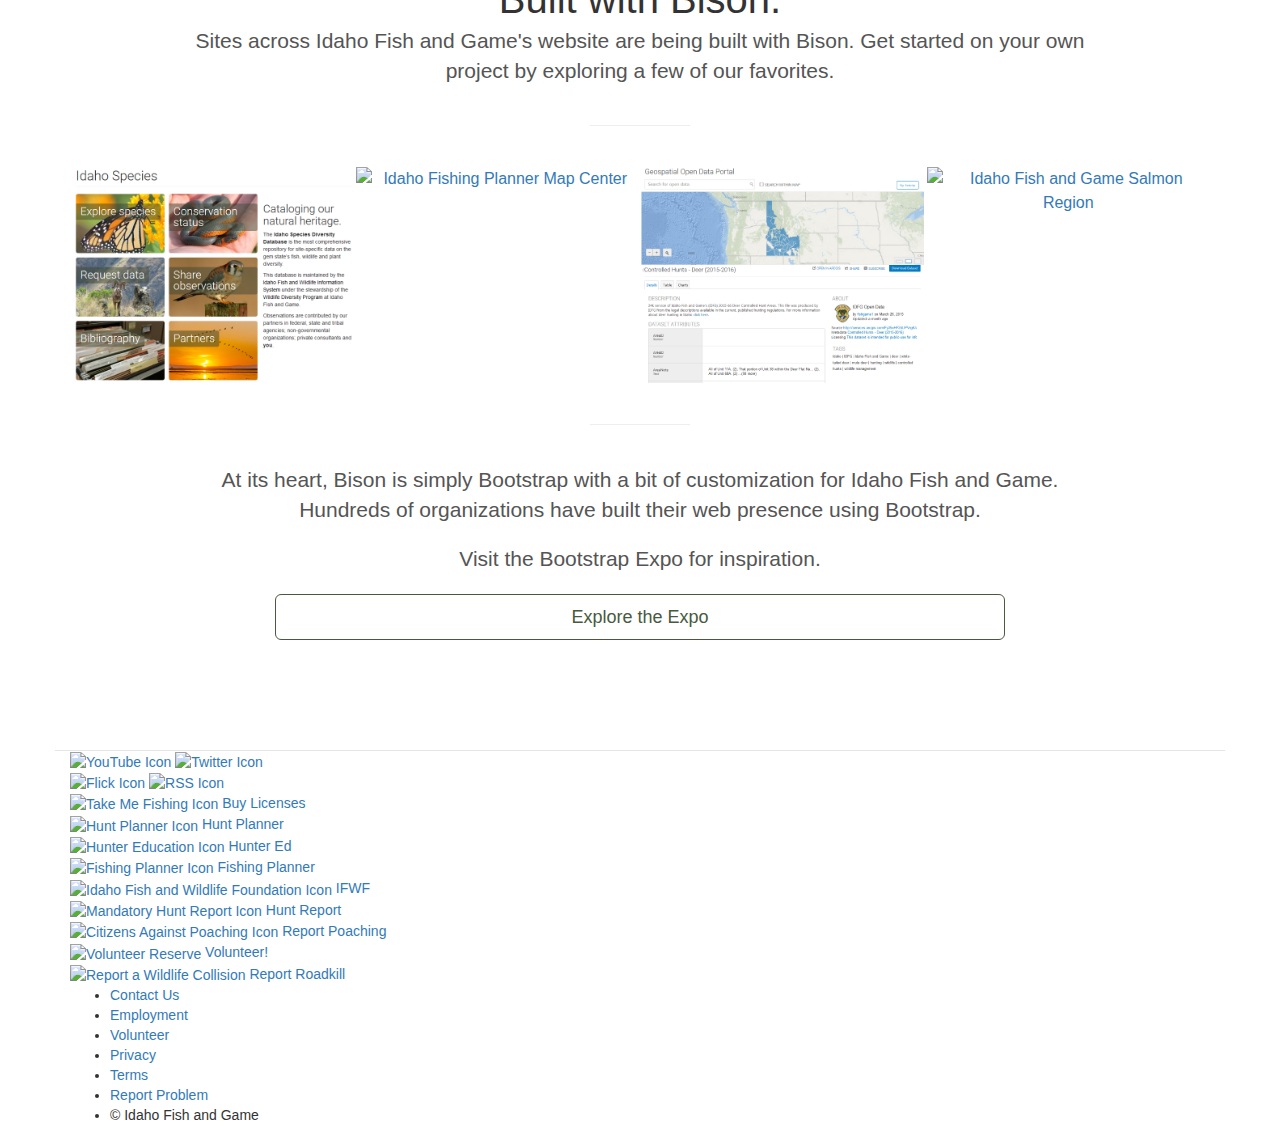
==== commit 58b0b094: "Update CDN and use SSL links." ====
--- a/index.html
+++ b/index.html
@@ -12,19 +12,13 @@
   <meta name="DCTERMS.created" content="2015-04-01">
   <meta name="DCTERMS.language" content="EN">
   <meta name="DCTERMS.publisher" content="State of Idaho">
-  <meta name="DCTERMS.modified" content="2016-07-11">
+  <meta name="DCTERMS.modified" content="2017-02-11">
   <meta name="DCTERMS.format" content="text/html">
-  <link rel="schema.DCTERMS" href="//purl.org/dc/terms/">
+  <link rel="schema.DCTERMS" href="https://purl.org/dc/terms/">
   <link rel="icon" href="https://idfg.idaho.gov/favicon.ico" type="image/x-icon">
   <link rel="apple-touch-icon" href="https://idfg.idaho.gov/apple-touch-icon.png">
-  <link rel="apple-touch-icon" sizes="72x72" href="https://idfg.idaho.gov/apple-touch-icon-72x72.png">
-  <link rel="apple-touch-icon" sizes="76x76" href="https://idfg.idaho.gov/apple-touch-icon-76x76.png">
-  <link rel="apple-touch-icon" sizes="114x114" href="https://idfg.idaho.gov/apple-touch-icon-114x114.png">
-  <link rel="apple-touch-icon" sizes="120x120" href="https://idfg.idaho.gov/apple-touch-icon-120x120.png">
-  <link rel="apple-touch-icon" sizes="144x144" href="https://idfg.idaho.gov/apple-touch-icon-144x144.png">
-  <link rel="apple-touch-icon" sizes="152x152" href="https://idfg.idaho.gov/apple-touch-icon-152x152.png">
-  <link type="text/css" rel="stylesheet" href="https://cdn.jsdelivr.net/bootstrap/3.3.7/css/bootstrap.min.css" media="all">
-  <link href="https://idfg.idaho.gov/sites/all/themes/bison/2.1/css/bison.css" media="all" rel="stylesheet" />
+  <link type="text/css" rel="stylesheet" href="https://maxcdn.bootstrapcdn.com/bootstrap/3.3.7/css/bootstrap.min.css" media="all">
+  <link href="https://idfg.idaho.gov/sites/all/themes/bison/2.1/css/bison.min.css" media="all" rel="stylesheet" />
   <link href="resources/css/docs.min.css" media="all" rel="stylesheet"/>
   <link href="resources/css/custom.css" media="all" rel="stylesheet"/>
 </head>
@@ -48,7 +42,7 @@
         <section id="block-idfg-components-search" class="block block-idfg-components clearfix">
           <ul class="menu nav nav-pills navbar-right">
             <li id="navbar-search-form"><form action="https://idfg.idaho.gov/search" id="idfg-site-search" method="get" class="form-inline hideSubmitButton-processed"><input class="form-control form-text" id="search" name="search" placeholder="Search" required type="text"><button type="submit" class="btn glyphicon glyphicon-search"></button></form></li>
-            <li style="display: block;" id="navbar-login" class="accounts-login-link"><a href="https://idfg.idaho.gov/accounts" title="My Account"><span class="glyphicon glyphicon-user" aria-hidden="true"></span> <span class="link-text">My account</span></a></li>
+            <li id="navbar-login" class="accounts-login-link"><a href="https://idfg.idaho.gov/accounts" title="My Account"><span class="glyphicon glyphicon-user" aria-hidden="true"></span> <span class="link-text">My account</span></a></li>
           </ul>
         </section>
       </div>
@@ -70,6 +64,8 @@
         <span class="icon-bar"></span>
         <span class="icon-bar"></span>
       </button>
+      <span class="accounts-login-link"><a class="hidden-lg btn btn-lg navbar-search navbar-mobile" href="https://idfg.idaho.gov/accounts/user?returnurl=/home" title="My Account"><span class="glyphicon glyphicon-user" aria-hidden="true"></span></a></span>
+      <a class="hidden-lg btn btn-lg navbar-search navbar-mobile" href="https://idfg.idaho.gov/search" title="Search"><span class="glyphicon glyphicon-search" aria-hidden="true"></span></a>
     </div>
   </div>
 </header>
@@ -91,8 +87,6 @@
               <li class="expanded dropdown active"><a class="dropdown-toggle" data-toggle="dropdown" data-target="#" href="https://idfg.idaho.gov/public/science/" title="Science">Science</a></li>
               <li class="expanded dropdown active"><a class="dropdown-toggle" data-toggle="dropdown" data-target="#" href="https://idfg.idaho.gov/public/enforce/" title="Enforcement">Enforcement</a></li>
               <li class="expanded dropdown active"><a class="dropdown-toggle" data-toggle="dropdown" data-target="#" href="https://idfg.idaho.gov/public/about/" title="About Us">About</a></li>
-              <li class="navbar-mobile active"><a href="https://idfg.idaho.gov/search/" title="Search"><span class="glyphicon glyphicon-search" aria-hidden="true"></span>Search</a></li>
-              <li class="navbar-mobile active accounts-login-link"><a href="https://idfg.idaho.gov/accounts/user" title="User Account"><span class="glyphicon glyphicon-user" aria-hidden="true"></span><span class="link-text">My Account</span></a></li>
             </ul>
           </section>
         </div>
@@ -207,7 +201,7 @@
           <hr class="half-rule">
           <div class="row bs-docs-featured-sites">
             <div class="col-xs-6 col-sm-3">
-              <a href="https://fishandgame.idaho.gov/species" title="Idaho Species Catalog">
+              <a href="https://idfg.idaho.gov/species" title="Idaho Species Catalog">
                 <img src="resources/images/species.png" alt="Idaho Species Catalog" class="img-responsive">
               </a>
             </div>
@@ -384,9 +378,13 @@
   </div>
 </div>
 <!--/row-->
-<script src="https://cdn.jsdelivr.net/jquery/1.9.1/jquery.min.js"></script>
-<script src="https://cdn.jsdelivr.net/bootstrap/3.3.7/js/bootstrap.min.js"></script>
-<script src="https://idfg.idaho.gov/sites/all/themes/bison/2.1/js/login-menu.js"></script>
+<script src="https://ajax.googleapis.com/ajax/libs/jquery/1.10.2/jquery.min.js"></script>
+<script src="https://maxcdn.bootstrapcdn.com/bootstrap/3.3.7/js/bootstrap.min.js"></script>
+<script src="https://idfg.idaho.gov/sites/all/themes/bison/2.1/js/login-menu.min.js"></script>
 <script src="resources/js/docs.min.js"></script>
+<!-- HTML5 element support for IE6-8 -->
+<!--[if lt IE 9]>
+<script src="https://cdnjs.cloudflare.com/ajax/libs/html5shiv/3.7.3/html5shiv-printshiv.min.js"></script>
+<![endif]-->
 </body>
 </html>
